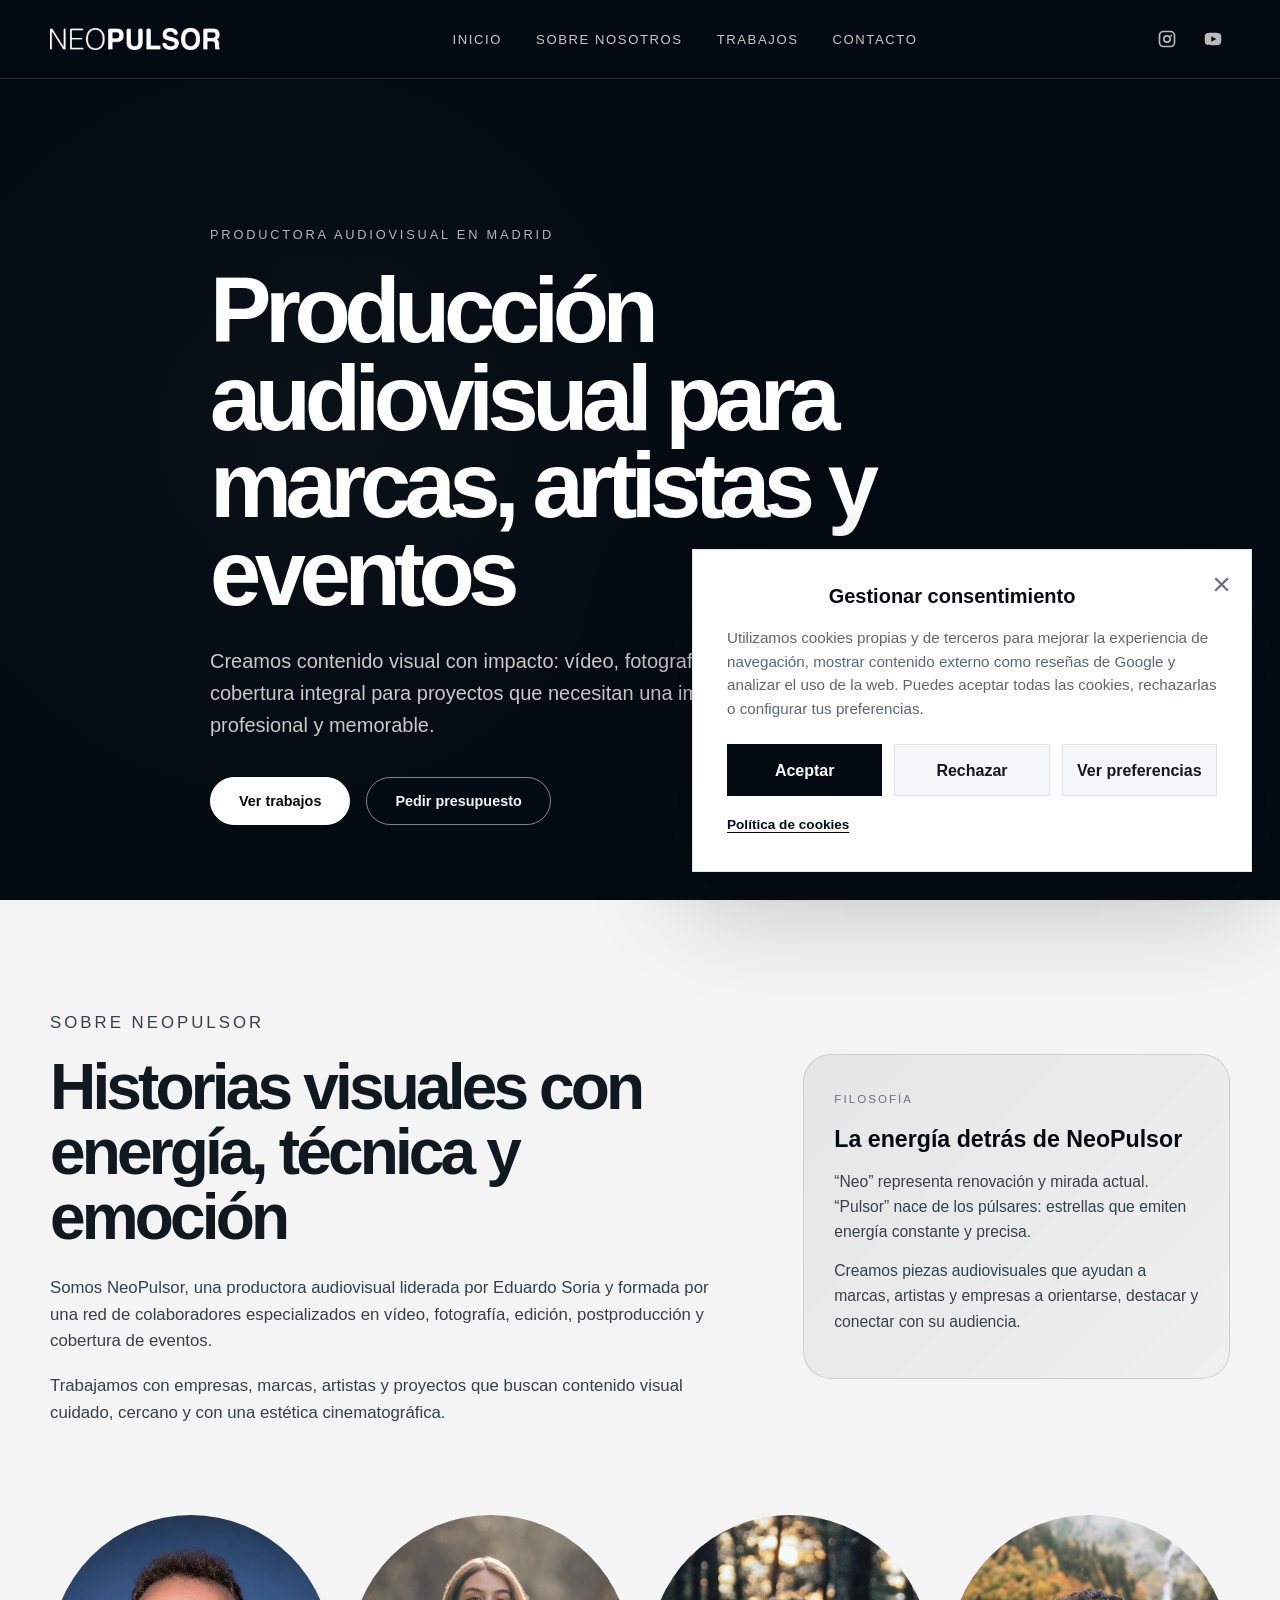
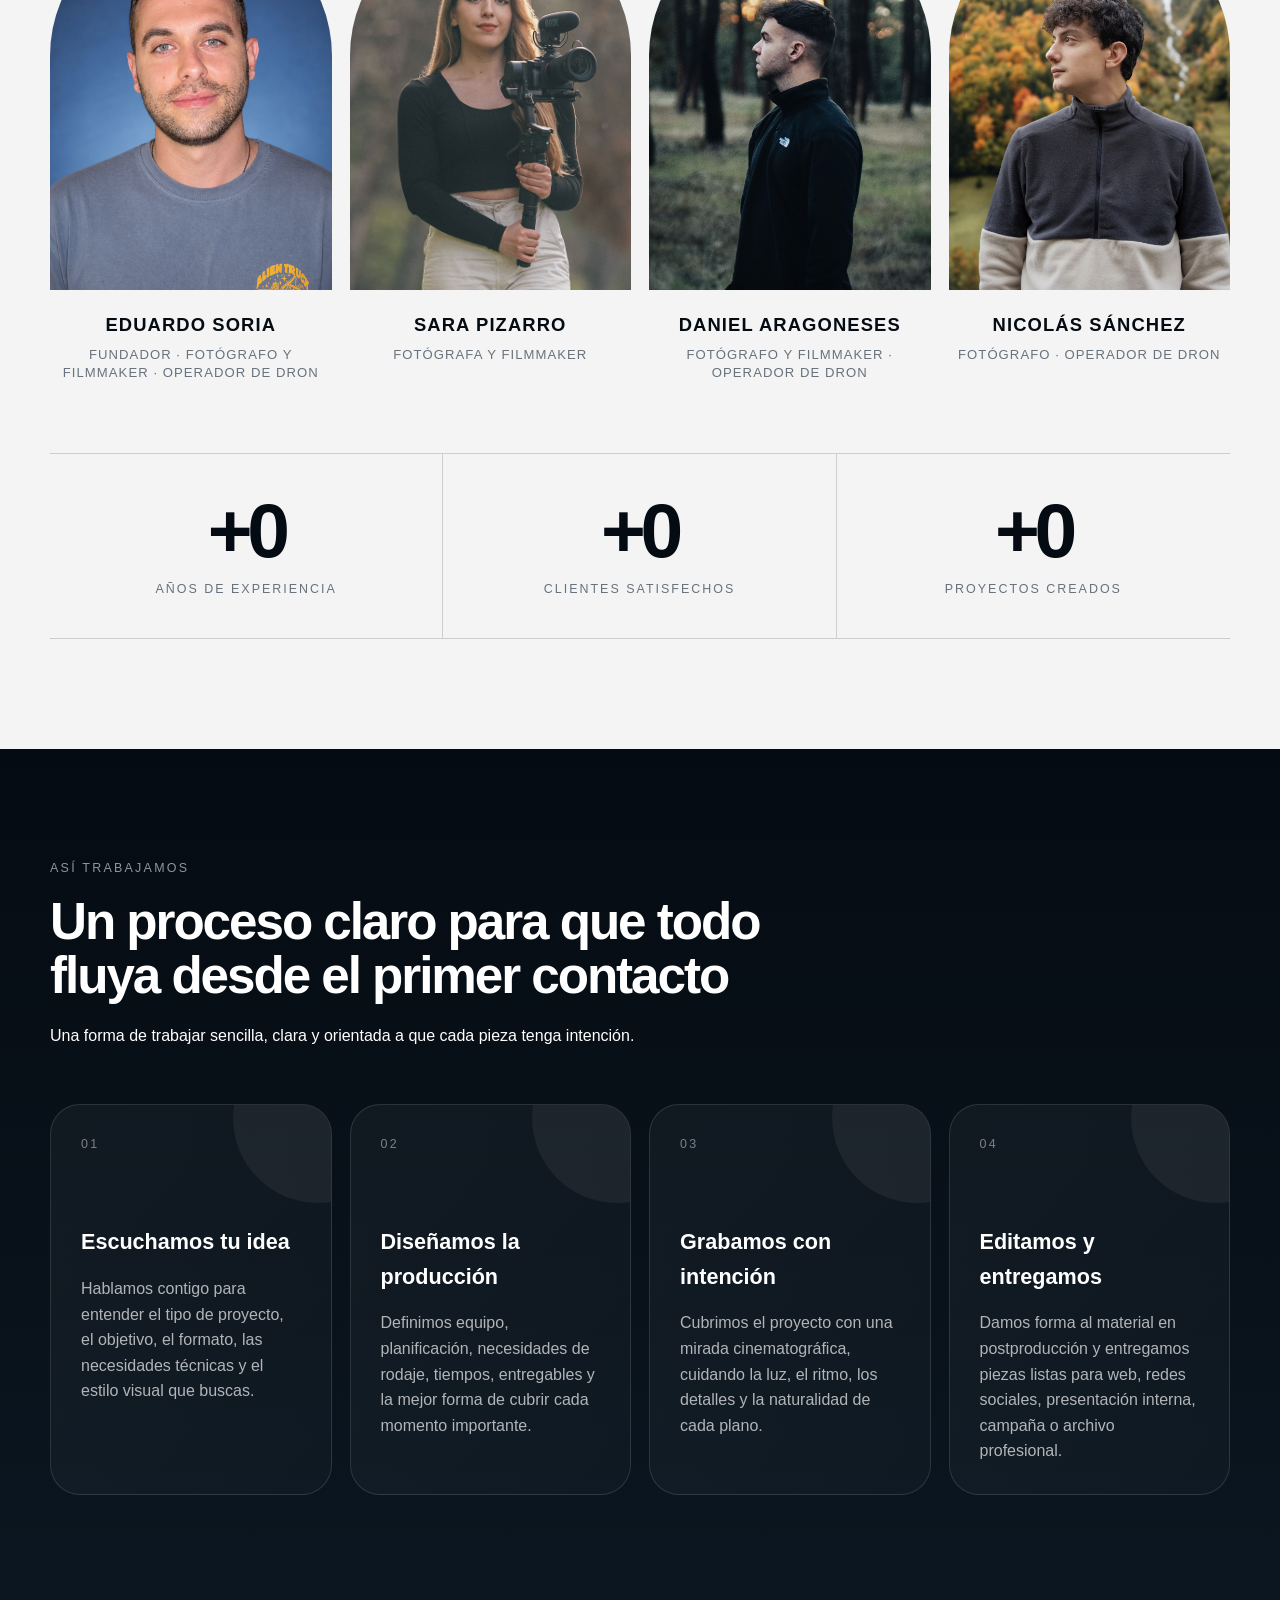
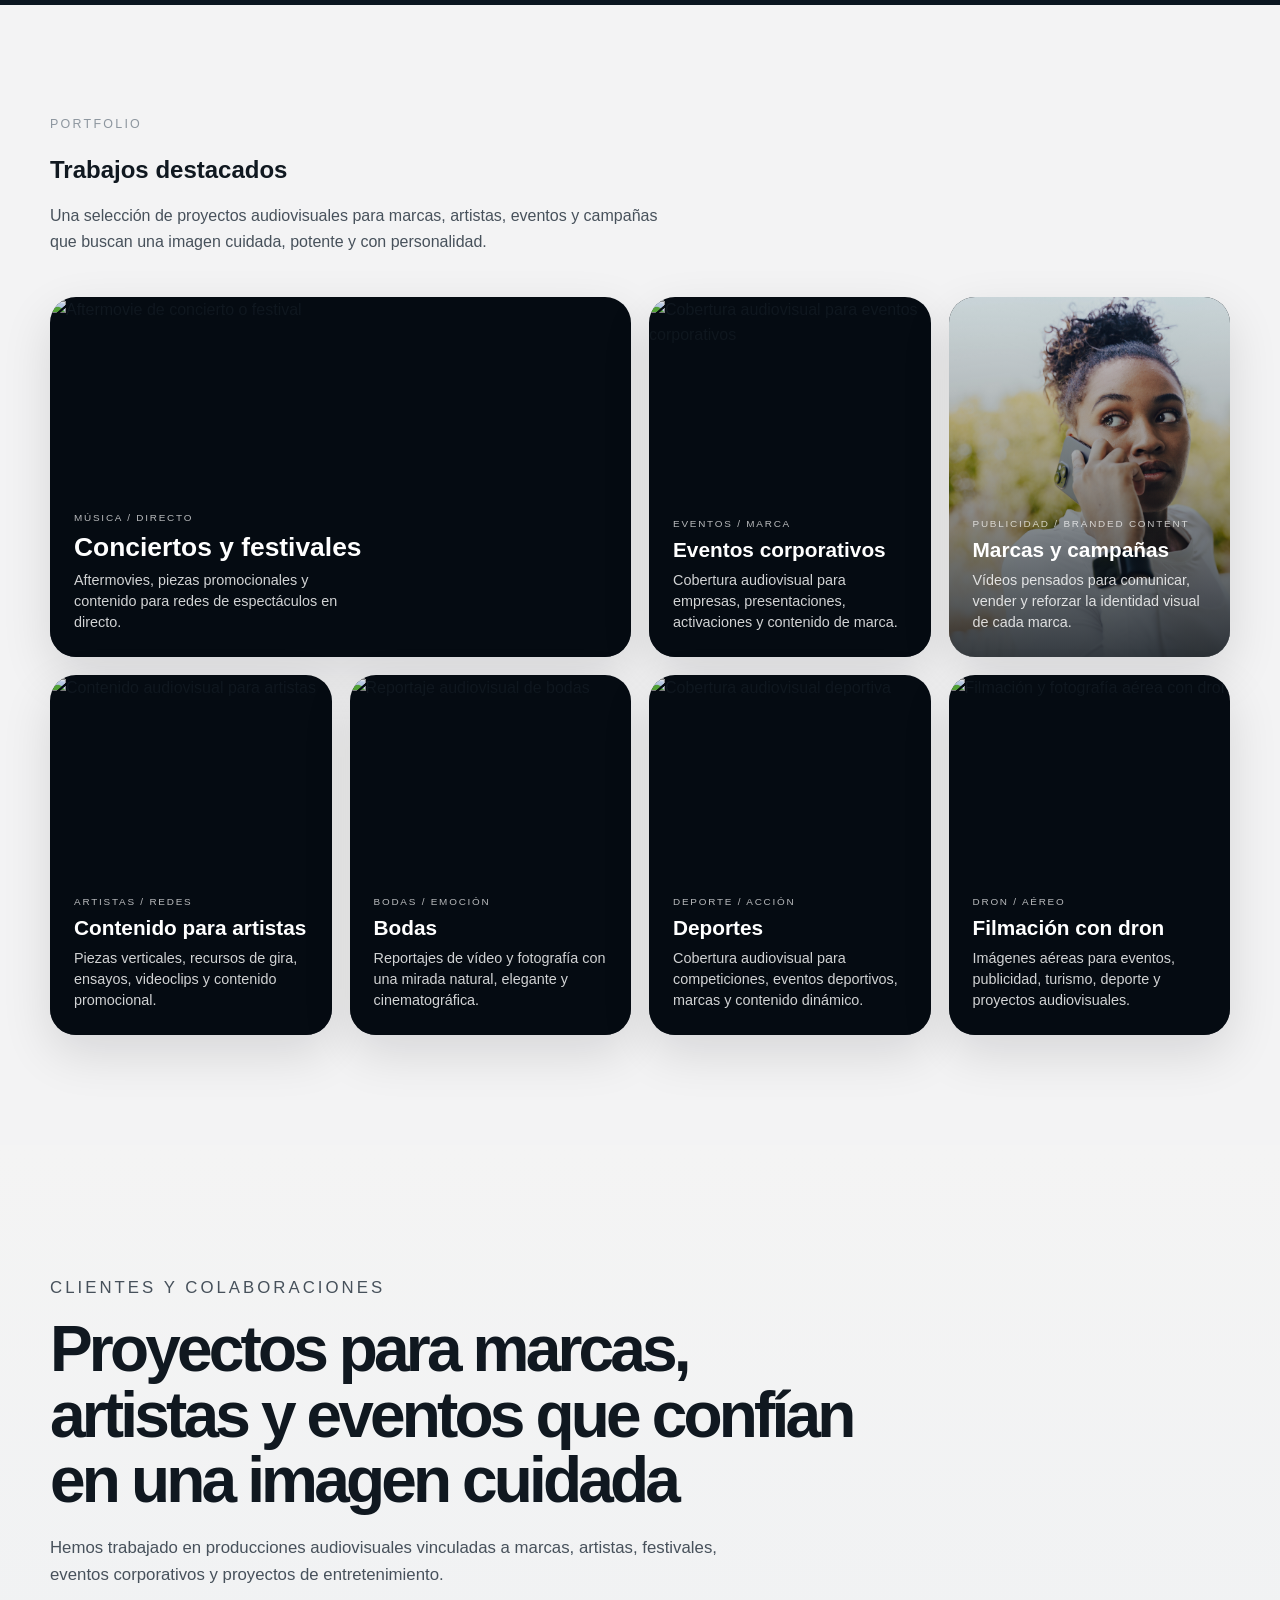
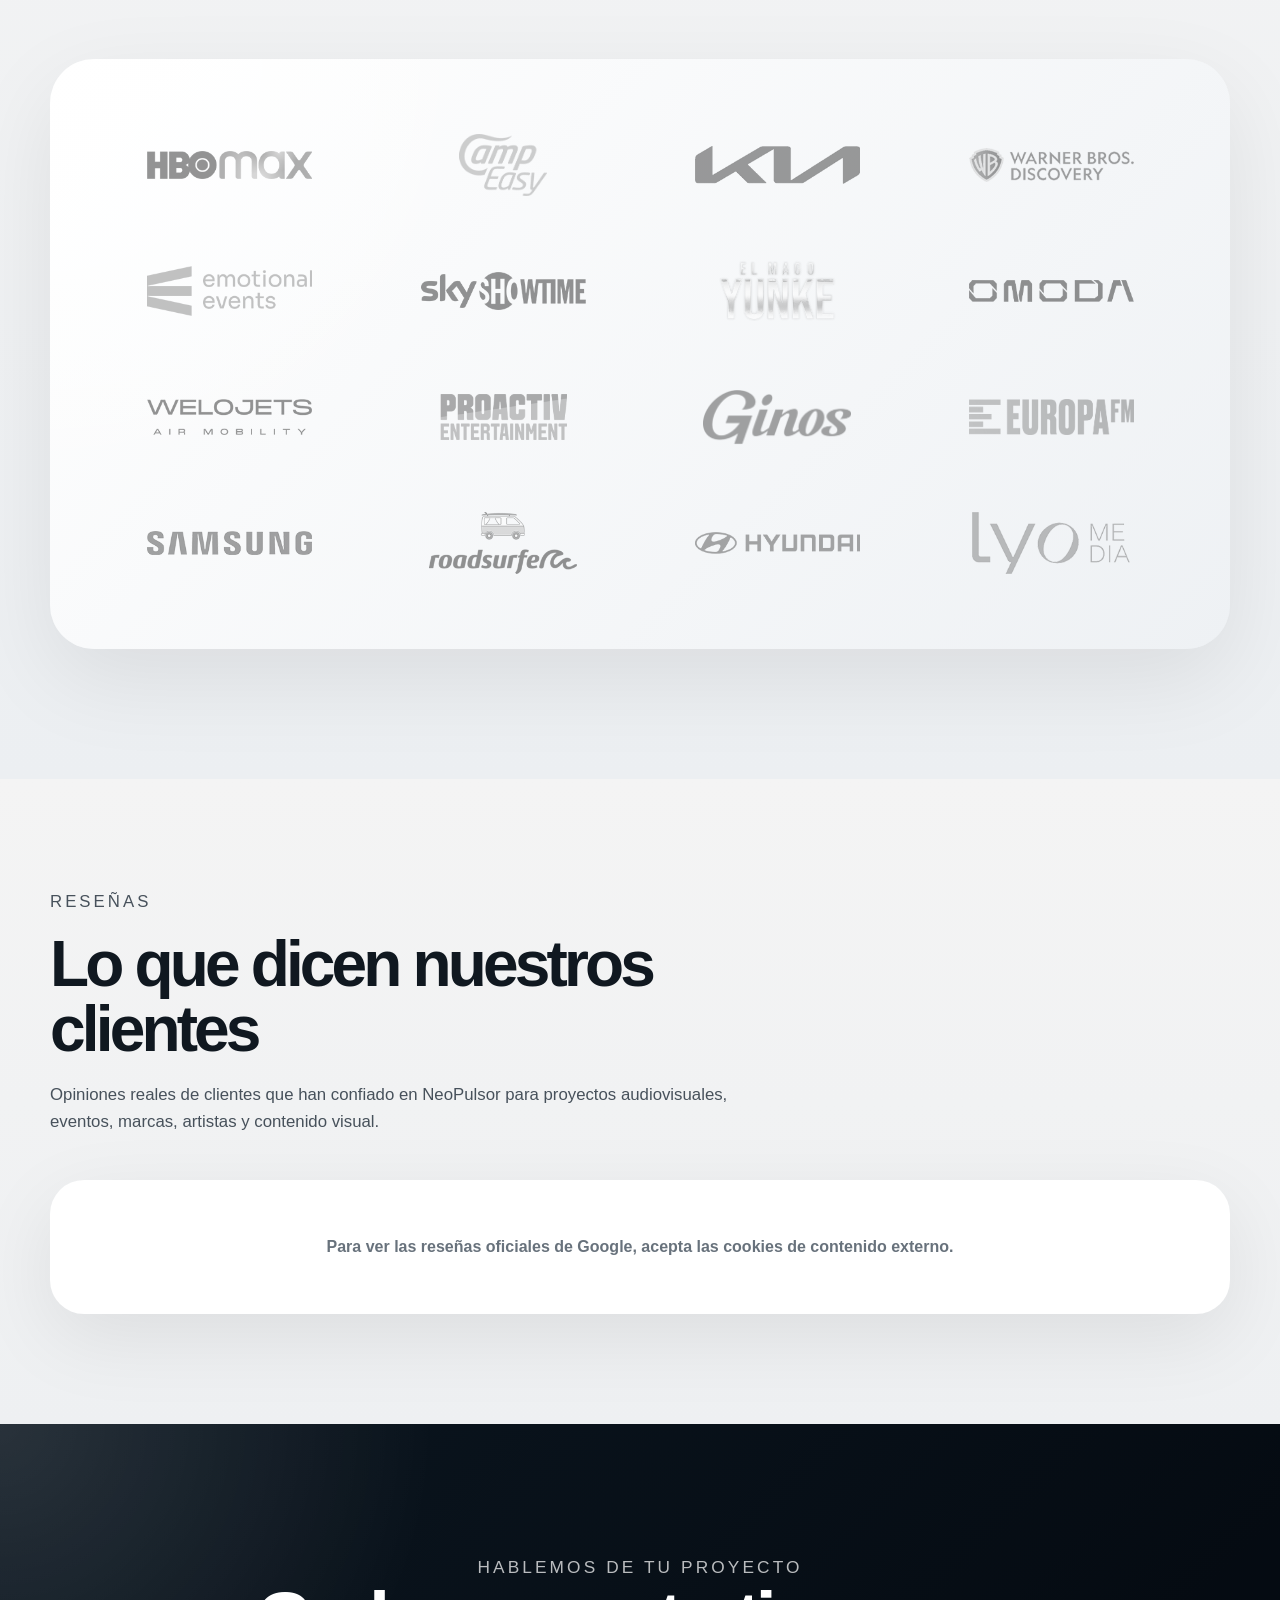
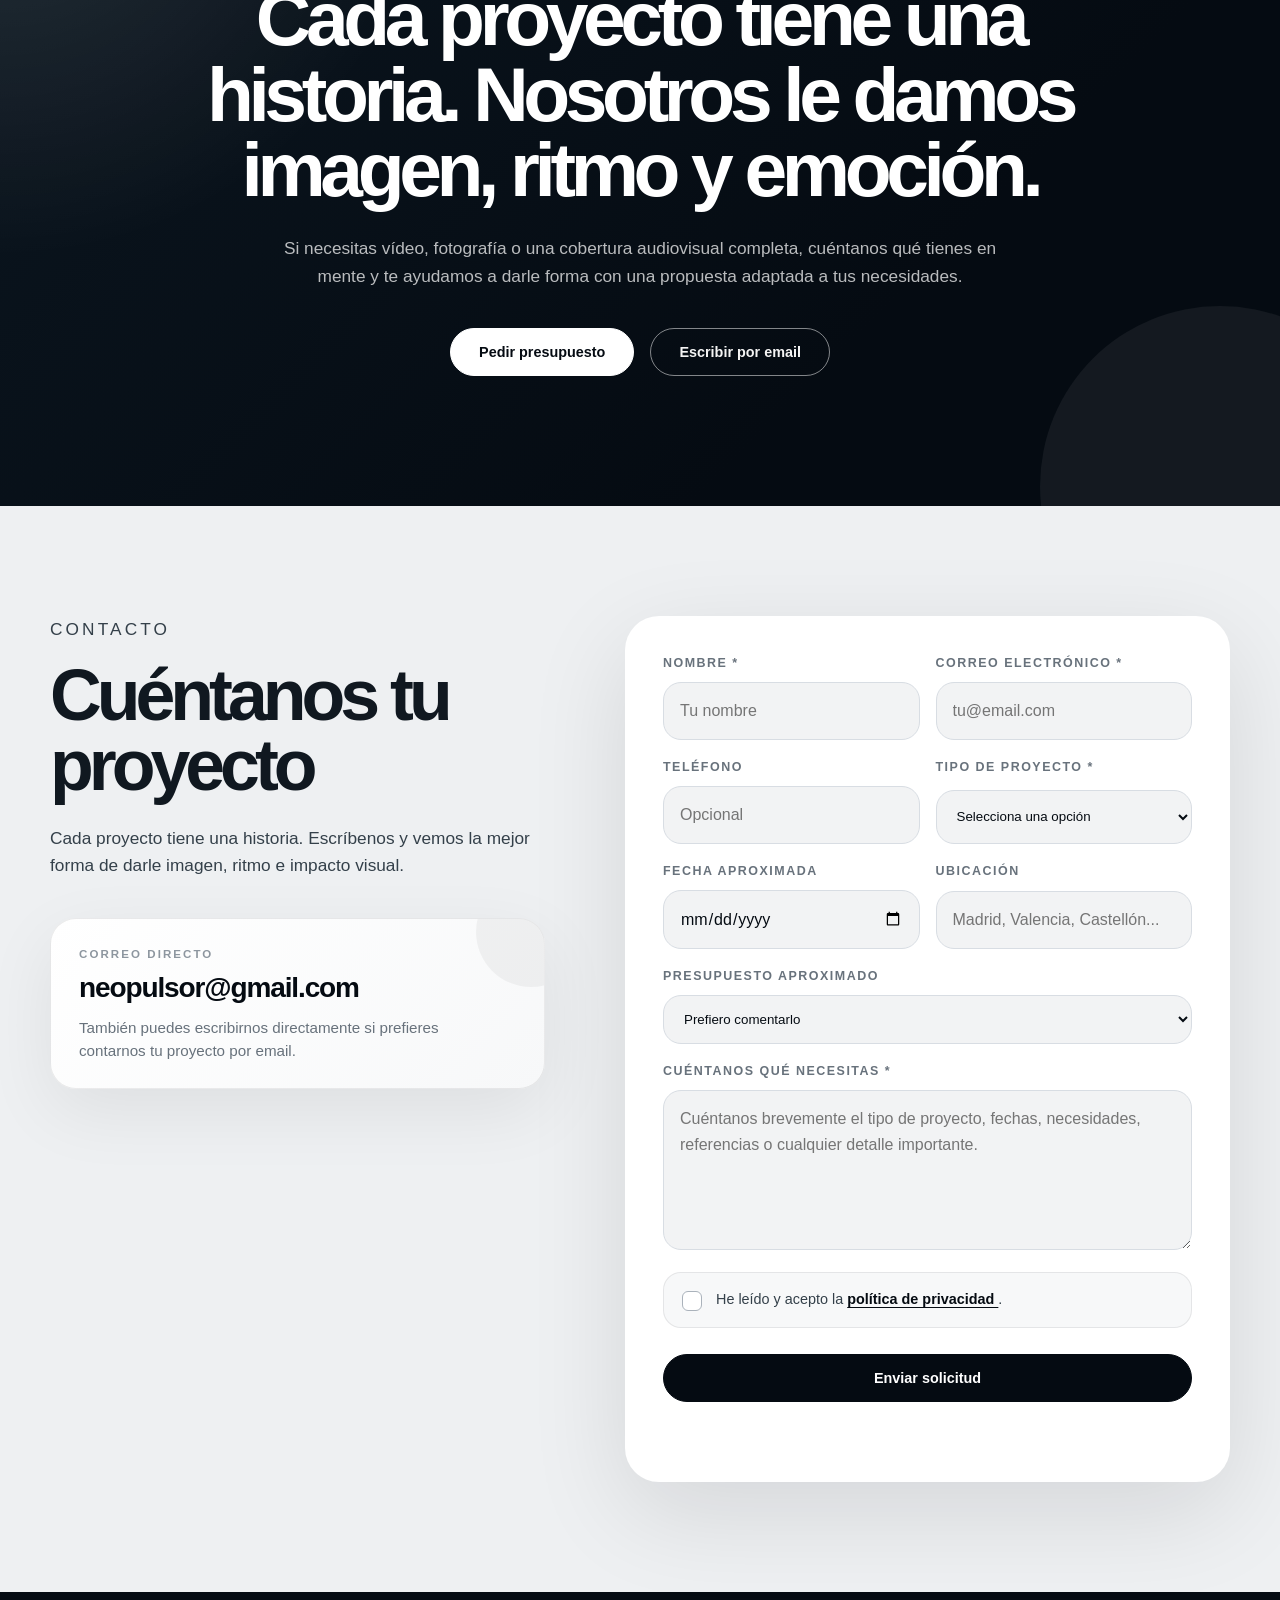
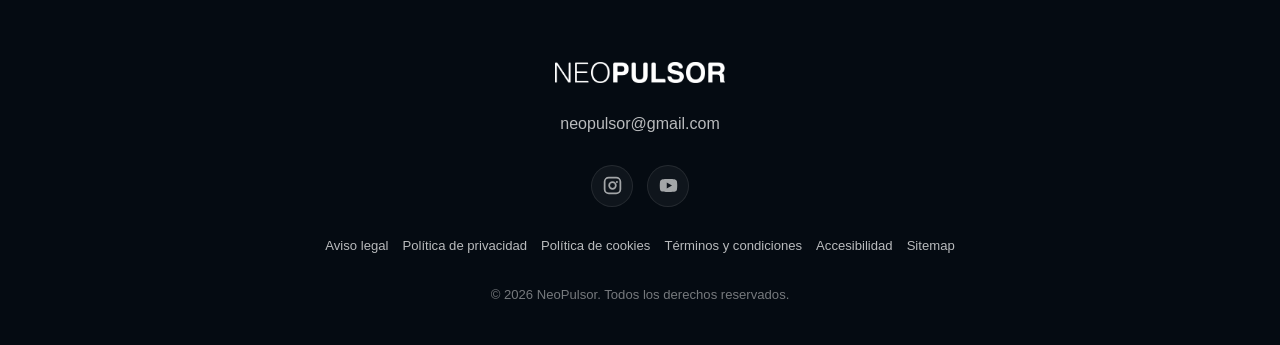
==== index.html @ 29589a28 "Primera version web NeoPulsor" ====
<!doctype html>
<html lang="es">
  <head>
    <meta charset="UTF-8" />
    <meta name="viewport" content="width=device-width, initial-scale=1.0" />

    <title>
      NeoPulsor | Producción audiovisual para marcas, artistas y eventos
    </title>

    <meta
      name="description"
      content="NeoPulsor es una productora audiovisual especializada en vídeo, fotografía, eventos corporativos, conciertos, festivales, artistas, bodas, publicidad, deportes y dron."
    />

    <link rel="stylesheet" href="css/estilos.css" />
    <link
      rel="icon"
      type="image/png"
      href="recursos/logo/favicon_neopulsor.png"
    />
  </head>

  <body>
    <!-- CABECERA -->
    <header class="cabecera">
      <div class="contenedor cabecera__contenido">
        <a href="#inicio" class="cabecera__logo" aria-label="Ir al inicio">
          <img src="recursos/logo/logo_neopulsor_blanco.png" alt="NeoPulsor" />
        </a>

        <nav class="cabecera__nav" aria-label="Navegación principal">
          <a href="#inicio">Inicio</a>
          <a href="#sobre_nosotros">Sobre nosotros</a>
          <a href="#portfolio">Trabajos</a>
          <a href="#contacto">Contacto</a>
        </nav>

        <div class="cabecera__redes" aria-label="Redes sociales">
          <a
            href="https://www.instagram.com/neopulsor"
            target="_blank"
            rel="noopener noreferrer"
            aria-label="Instagram de NeoPulsor"
          >
            <svg viewBox="0 0 24 24" aria-hidden="true">
              <path
                d="M7.8 2h8.4A5.8 5.8 0 0 1 22 7.8v8.4A5.8 5.8 0 0 1 16.2 22H7.8A5.8 5.8 0 0 1 2 16.2V7.8A5.8 5.8 0 0 1 7.8 2Zm0 2A3.8 3.8 0 0 0 4 7.8v8.4A3.8 3.8 0 0 0 7.8 20h8.4a3.8 3.8 0 0 0 3.8-3.8V7.8A3.8 3.8 0 0 0 16.2 4H7.8Zm4.2 3.2A4.8 4.8 0 1 1 7.2 12 4.8 4.8 0 0 1 12 7.2Zm0 2A2.8 2.8 0 1 0 14.8 12 2.8 2.8 0 0 0 12 9.2Zm5.05-2.35a1.15 1.15 0 1 1-1.15 1.15 1.15 1.15 0 0 1 1.15-1.15Z"
              />
            </svg>
          </a>

          <a
            href="https://www.youtube.com/@NeoPulsor"
            target="_blank"
            rel="noopener noreferrer"
            aria-label="YouTube de NeoPulsor"
          >
            <svg viewBox="0 0 24 24" aria-hidden="true">
              <path
                d="M21.6 7.2a3 3 0 0 0-2.1-2.1C17.6 4.6 12 4.6 12 4.6s-5.6 0-7.5.5a3 3 0 0 0-2.1 2.1A31.2 31.2 0 0 0 2 12a31.2 31.2 0 0 0 .4 4.8 3 3 0 0 0 2.1 2.1c1.9.5 7.5.5 7.5.5s5.6 0 7.5-.5a3 3 0 0 0 2.1-2.1A31.2 31.2 0 0 0 22 12a31.2 31.2 0 0 0-.4-4.8ZM10 15.4V8.6l6 3.4-6 3.4Z"
              />
            </svg>
          </a>
        </div>

        <button
          class="cabecera__boton_menu"
          aria-label="Abrir menú"
          aria-expanded="false"
        >
          <span></span>
          <span></span>
          <span></span>
        </button>
      </div>
    </header>

    <!-- HERO PRINCIPAL -->
    <main>
      <section id="inicio" class="hero">
        <video class="hero__video" autoplay muted loop playsinline>
          <source src="recursos/video/hero_neopulsor.mp4" type="video/mp4" />
          Tu navegador no soporta vídeo HTML5.
        </video>

        <div class="hero__capa"></div>

        <div class="contenedor hero__contenido">
          <p class="hero__etiqueta">Productora audiovisual en Madrid</p>

          <h1>Producción audiovisual para marcas, artistas y eventos</h1>

          <p class="hero__texto">
            Creamos contenido visual con impacto: vídeo, fotografía, edición y
            cobertura integral para proyectos que necesitan una imagen potente,
            profesional y memorable.
          </p>

          <div class="hero__acciones">
            <a href="#portfolio" class="boton boton--principal">Ver trabajos</a>
            <a href="#contacto" class="boton boton--secundario"
              >Pedir presupuesto</a
            >
          </div>
        </div>
      </section>

      <!-- SOBRE NOSOTROS -->
      <section
        id="sobre_nosotros"
        class="seccion seccion--clara seccion--sobre"
      >
        <div class="contenedor sobre">
          <div class="sobre__intro">
            <div class="sobre__cabecera">
              <p class="seccion__etiqueta">Sobre NeoPulsor</p>

              <h2>Historias visuales con energía, técnica y emoción</h2>

              <p>
                Somos NeoPulsor, una productora audiovisual liderada por Eduardo
                Soria y formada por una red de colaboradores especializados en
                vídeo, fotografía, edición, postproducción y cobertura de
                eventos.
              </p>

              <p>
                Trabajamos con empresas, marcas, artistas y proyectos que buscan
                contenido visual cuidado, cercano y con una estética
                cinematográfica.
              </p>
            </div>

            <aside class="sobre__filosofia">
              <span>Filosofía</span>

              <h3>La energía detrás de NeoPulsor</h3>

              <p>
                “Neo” representa renovación y mirada actual. “Pulsor” nace de
                los púlsares: estrellas que emiten energía constante y precisa.
              </p>

              <p>
                Creamos piezas audiovisuales que ayudan a marcas, artistas y
                empresas a orientarse, destacar y conectar con su audiencia.
              </p>
            </aside>
          </div>

          <div class="equipo__grid">
            <article class="equipo__persona">
              <img
                src="recursos/img/equipo_eduardo_soria.jpg"
                alt="Eduardo Soria"
              />
              <div>
                <h3>Eduardo Soria</h3>
                <p>Fundador · Fotógrafo y filmmaker · Operador de dron</p>
              </div>
            </article>

            <article class="equipo__persona">
              <img
                src="recursos/img/equipo_sara_pizarro.jpg"
                alt="Sara Pizarro"
              />
              <div>
                <h3>Sara Pizarro</h3>
                <p>Fotógrafa y filmmaker</p>
              </div>
            </article>

            <article class="equipo__persona">
              <img
                src="recursos/img/equipo_daniel_aragoneses.jpg"
                alt="Daniel Aragoneses"
              />
              <div>
                <h3>Daniel Aragoneses</h3>
                <p>Fotógrafo y filmmaker · Operador de dron</p>
              </div>
            </article>

            <article class="equipo__persona">
              <img
                src="recursos/img/equipo_nicolas_sanchez.jpg"
                alt="Nicolás Sánchez"
              />
              <div>
                <h3>Nicolás Sánchez</h3>
                <p>Fotógrafo · Operador de dron</p>
              </div>
            </article>
          </div>

          <div class="sobre__datos" id="contador_datos">
            <article>
              <strong>
                +<span class="contador" data-numero="6">0</span>
              </strong>
              <p>Años de experiencia</p>
            </article>

            <article>
              <strong>
                +<span class="contador" data-numero="145">0</span>
              </strong>
              <p>Clientes satisfechos</p>
            </article>

            <article>
              <strong>
                +<span class="contador" data-numero="425">0</span>
              </strong>
              <p>Proyectos creados</p>
            </article>
          </div>
        </div>
      </section>

      <!-- PROCESO DE TRABAJO -->
      <section class="seccion seccion--proceso">
        <div class="contenedor">
          <div class="seccion__cabecera">
            <p class="seccion__etiqueta">Así trabajamos</p>
            <h2>
              Un proceso claro para que todo fluya desde el primer contacto
            </h2>
            <p>
              Una forma de trabajar sencilla, clara y orientada a que cada pieza
              tenga intención.
            </p>
          </div>

          <div class="proceso__grid">
            <article class="proceso__paso">
              <span>01</span>
              <h3>Escuchamos tu idea</h3>
              <p>
                Hablamos contigo para entender el tipo de proyecto, el objetivo,
                el formato, las necesidades técnicas y el estilo visual que
                buscas.
              </p>
            </article>

            <article class="proceso__paso">
              <span>02</span>
              <h3>Diseñamos la producción</h3>
              <p>
                Definimos equipo, planificación, necesidades de rodaje, tiempos,
                entregables y la mejor forma de cubrir cada momento importante.
              </p>
            </article>

            <article class="proceso__paso">
              <span>03</span>
              <h3>Grabamos con intención</h3>
              <p>
                Cubrimos el proyecto con una mirada cinematográfica, cuidando la
                luz, el ritmo, los detalles y la naturalidad de cada plano.
              </p>
            </article>

            <article class="proceso__paso">
              <span>04</span>
              <h3>Editamos y entregamos</h3>
              <p>
                Damos forma al material en postproducción y entregamos piezas
                listas para web, redes sociales, presentación interna, campaña o
                archivo profesional.
              </p>
            </article>
          </div>
        </div>
      </section>

      <!-- PORTFOLIO -->
      <section id="portfolio" class="seccion seccion--clara seccion--portfolio">
        <div class="contenedor portfolio">
          <div class="portfolio__cabecera">
            <p class="seccion__etiqueta">Portfolio</p>
            <h2>Trabajos destacados</h2>
            <p>
              Una selección de proyectos audiovisuales para marcas, artistas,
              eventos y campañas que buscan una imagen cuidada, potente y con
              personalidad.
            </p>
          </div>

          <div class="portfolio__grid">
            <a
              href="trabajo.html?categoria=conciertos"
              class="portfolio__card portfolio__card--grande"
            >
              <img
                src="recursos/img/proyecto_01.jpg"
                alt="Aftermovie de concierto o festival"
              />
              <div class="portfolio__overlay"></div>
              <div class="portfolio__contenido">
                <span class="portfolio__categoria">Música / Directo</span>
                <h3>Conciertos y festivales</h3>
                <p>
                  Aftermovies, piezas promocionales y contenido para redes de
                  espectáculos en directo.
                </p>
              </div>
            </a>

            <a href="trabajo.html?categoria=eventos" class="portfolio__card">
              <img
                src="recursos/img/proyecto_02.jpg"
                alt="Cobertura audiovisual para eventos corporativos"
              />
              <div class="portfolio__overlay"></div>
              <div class="portfolio__contenido">
                <span class="portfolio__categoria">Eventos / Marca</span>
                <h3>Eventos corporativos</h3>
                <p>
                  Cobertura audiovisual para empresas, presentaciones,
                  activaciones y contenido de marca.
                </p>
              </div>
            </a>

            <a href="trabajo.html?categoria=marcas" class="portfolio__card">
              <img
                src="recursos/img/proyecto_03.jpg"
                alt="Producción audiovisual para marcas y campañas"
              />
              <div class="portfolio__overlay"></div>
              <div class="portfolio__contenido">
                <span class="portfolio__categoria"
                  >Publicidad / Branded content</span
                >
                <h3>Marcas y campañas</h3>
                <p>
                  Vídeos pensados para comunicar, vender y reforzar la identidad
                  visual de cada marca.
                </p>
              </div>
            </a>

            <a href="trabajo.html?categoria=artistas" class="portfolio__card">
              <img
                src="recursos/img/proyecto_04.jpg"
                alt="Contenido audiovisual para artistas"
              />
              <div class="portfolio__overlay"></div>
              <div class="portfolio__contenido">
                <span class="portfolio__categoria">Artistas / Redes</span>
                <h3>Contenido para artistas</h3>
                <p>
                  Piezas verticales, recursos de gira, ensayos, videoclips y
                  contenido promocional.
                </p>
              </div>
            </a>

            <a href="trabajo.html?categoria=bodas" class="portfolio__card">
              <img
                src="recursos/img/proyecto_05.jpg"
                alt="Reportaje audiovisual de bodas"
              />
              <div class="portfolio__overlay"></div>
              <div class="portfolio__contenido">
                <span class="portfolio__categoria">Bodas / Emoción</span>
                <h3>Bodas</h3>
                <p>
                  Reportajes de vídeo y fotografía con una mirada natural,
                  elegante y cinematográfica.
                </p>
              </div>
            </a>

            <a href="trabajo.html?categoria=deportes" class="portfolio__card">
              <img
                src="recursos/img/proyecto_06.jpg"
                alt="Cobertura audiovisual deportiva"
              />
              <div class="portfolio__overlay"></div>
              <div class="portfolio__contenido">
                <span class="portfolio__categoria">Deporte / Acción</span>
                <h3>Deportes</h3>
                <p>
                  Cobertura audiovisual para competiciones, eventos deportivos,
                  marcas y contenido dinámico.
                </p>
              </div>
            </a>

            <a href="trabajo.html?categoria=dron" class="portfolio__card">
              <img
                src="recursos/img/proyecto_07.jpg"
                alt="Filmación y fotografía aérea con dron"
              />
              <div class="portfolio__overlay"></div>
              <div class="portfolio__contenido">
                <span class="portfolio__categoria">Dron / Aéreo</span>
                <h3>Filmación con dron</h3>
                <p>
                  Imágenes aéreas para eventos, publicidad, turismo, deporte y
                  proyectos audiovisuales.
                </p>
              </div>
            </a>
          </div>
        </div>
      </section>

      <!-- CLIENTES Y MARCAS -->
      <section class="seccion seccion--clientes">
        <div class="contenedor clientes">
          <div class="clientes__cabecera">
            <p class="seccion__etiqueta">Clientes y colaboraciones</p>

            <h2>
              Proyectos para marcas, artistas y eventos que confían en una
              imagen cuidada
            </h2>

            <p>
              Hemos trabajado en producciones audiovisuales vinculadas a marcas,
              artistas, festivales, eventos corporativos y proyectos de
              entretenimiento.
            </p>
          </div>

          <div class="clientes__logos">
            <a
              href="https://www.hbomax.com/"
              target="_blank"
              rel="noopener noreferrer"
              aria-label="HBO Max"
            >
              <img src="recursos/clientes/hbo_max.png" alt="HBO Max" />
            </a>

            <a
              href="https://campeasy.com/"
              target="_blank"
              rel="noopener noreferrer"
              aria-label="Camp Easy"
            >
              <img src="recursos/clientes/camp_easy.png" alt="Camp Easy" />
            </a>

            <a
              href="https://www.kia.com/es/"
              target="_blank"
              rel="noopener noreferrer"
              aria-label="KIA"
            >
              <img src="recursos/clientes/kia.png" alt="KIA" />
            </a>

            <a
              href="https://www.warnerbrosdiscovery.com/"
              target="_blank"
              rel="noopener noreferrer"
              aria-label="Warner Bros Discovery"
            >
              <img
                src="recursos/clientes/warner_bros_discovery.png"
                alt="Warner Bros Discovery"
              />
            </a>

            <a
              href="https://www.emotionalevents.es/"
              target="_blank"
              rel="noopener noreferrer"
              aria-label="Emotional Events"
            >
              <img
                src="recursos/clientes/emotional_events.png"
                alt="Emotional Events"
              />
            </a>

            <a
              href="https://www.skyshowtime.com/"
              target="_blank"
              rel="noopener noreferrer"
              aria-label="SkyShowtime"
            >
              <img src="recursos/clientes/skyshowtime.png" alt="SkyShowtime" />
            </a>

            <a
              href="https://www.yunke.es/"
              target="_blank"
              rel="noopener noreferrer"
              aria-label="El Mago Yunke"
            >
              <img
                src="recursos/clientes/el_mago_yunke.png"
                alt="El Mago Yunke"
              />
            </a>

            <a
              href="https://omodajaecoo.es/"
              target="_blank"
              rel="noopener noreferrer"
              aria-label="Omoda"
            >
              <img src="recursos/clientes/omoda.png" alt="Omoda" />
            </a>

            <a
              href="https://www.welojets.com/"
              target="_blank"
              rel="noopener noreferrer"
              aria-label="Welojets"
            >
              <img src="recursos/clientes/welojets.png" alt="Welojets" />
            </a>

            <a
              href="https://proactiv.es/"
              target="_blank"
              rel="noopener noreferrer"
              aria-label="Proactiv"
            >
              <img src="recursos/clientes/proactiv.png" alt="Proactiv" />
            </a>

            <a
              href="https://www.ginos.es/"
              target="_blank"
              rel="noopener noreferrer"
              aria-label="Ginos"
            >
              <img src="recursos/clientes/ginos.png" alt="Ginos" />
            </a>

            <a
              href="https://www.europafm.com/"
              target="_blank"
              rel="noopener noreferrer"
              aria-label="Europa FM"
            >
              <img src="recursos/clientes/europa_fm.png" alt="Europa FM" />
            </a>

            <a
              href="https://www.samsung.com/es/"
              target="_blank"
              rel="noopener noreferrer"
              aria-label="Samsung"
            >
              <img src="recursos/clientes/samsung.png" alt="Samsung" />
            </a>

            <a
              href="https://roadsurfer.com/es/"
              target="_blank"
              rel="noopener noreferrer"
              aria-label="Roadsurfer"
            >
              <img src="recursos/clientes/roadsurfer.png" alt="Roadsurfer" />
            </a>

            <a
              href="https://www.hyundai.com/es/es.html"
              target="_blank"
              rel="noopener noreferrer"
              aria-label="Hyundai"
            >
              <img src="recursos/clientes/hyundai.png" alt="Hyundai" />
            </a>

            <a
              href="https://lyomedia.com/"
              target="_blank"
              rel="noopener noreferrer"
              aria-label="Lyo Media"
            >
              <img src="recursos/clientes/lyo_media.png" alt="Lyo Media" />
            </a>
          </div>
        </div>
      </section>

      <!-- RESEÑAS -->
      <!-- <section class="seccion seccion--resenas">
        <div class="contenedor">
          <div class="seccion__cabecera">
            <p class="seccion__etiqueta">Reseñas</p>
            <h2>Clientes que han confiado en nuestro trabajo</h2>
            <p>
              La confianza se construye proyecto a proyecto, cuidando tanto el
              resultado final como la experiencia durante todo el proceso.
            </p>
          </div>

          <div class="resenas__grid">
            <article class="resena">
              <div class="resena__estrellas">★★★★★</div>
              <p>
                “Trabajo profesional, cercano y con una calidad audiovisual
                excelente. Supieron captar la esencia del evento y entregar una
                pieza muy cuidada.”
              </p>
              <footer>
                <strong>Cliente corporativo</strong>
                <span>Evento de marca</span>
              </footer>
            </article>

            <article class="resena">
              <div class="resena__estrellas">★★★★★</div>
              <p>
                “Muy buen trato, rapidez y criterio visual. El resultado final
                superó lo que esperábamos y funcionó muy bien para redes.”
              </p>
              <footer>
                <strong>Producción musical</strong>
                <span>Concierto / contenido social</span>
              </footer>
            </article>

            <article class="resena">
              <div class="resena__estrellas">★★★★★</div>
              <p>
                “Se nota la experiencia en rodaje y edición. Todo el proceso fue
                fácil, claro y con mucha atención al detalle.”
              </p>
              <footer>
                <strong>Cliente privado</strong>
                <span>Proyecto audiovisual</span>
              </footer>
            </article>
          </div>
        </div>
      </section> -->

      <!-- RESEÑAS GOOGLE -->
      <section class="seccion seccion--resenas_google" id="resenas">
        <div class="contenedor resenas_google">
          <div class="resenas_google__cabecera">
            <p class="seccion__etiqueta">Reseñas</p>

            <h2>Lo que dicen nuestros clientes</h2>

            <p>
              Opiniones reales de clientes que han confiado en NeoPulsor para
              proyectos audiovisuales, eventos, marcas, artistas y contenido
              visual.
            </p>
          </div>

          <div class="resenas_google__widget">
            <p class="resenas_google__aviso" id="aviso_resenas_google">
              Para ver las reseñas oficiales de Google, acepta las cookies de
              contenido externo.
            </p>

            <div
              class="elfsight-app-7bc0a67e-ac41-490b-8e70-f62f87beb8c0"
              data-elfsight-app-lazy
            ></div>
          </div>
        </div>
      </section>

      <!-- LLAMADA FINAL -->
      <section class="cta_final">
        <div class="contenedor cta_final__contenido">
          <p class="seccion__etiqueta">Hablemos de tu proyecto</p>

          <h2>
            Cada proyecto tiene una historia. Nosotros le damos imagen, ritmo y
            emoción.
          </h2>

          <p>
            Si necesitas vídeo, fotografía o una cobertura audiovisual completa,
            cuéntanos qué tienes en mente y te ayudamos a darle forma con una
            propuesta adaptada a tus necesidades.
          </p>

          <div class="cta_final__acciones">
            <a href="#contacto" class="boton boton--principal"
              >Pedir presupuesto</a
            >
            <a href="mailto:neopulsor@gmail.com" class="boton boton--secundario"
              >Escribir por email</a
            >
          </div>
        </div>
      </section>

      <!-- CONTACTO -->
      <section id="contacto" class="seccion seccion--contacto">
        <div class="contenedor contacto contacto--nuevo">
          <div class="contacto__info">
            <p class="seccion__etiqueta">Contacto</p>

            <h2>Cuéntanos tu proyecto</h2>

            <p>
              Cada proyecto tiene una historia. Escríbenos y vemos la mejor
              forma de darle imagen, ritmo e impacto visual.
            </p>

            <div class="contacto__correo_destacado">
              <span>Correo directo</span>

              <a href="mailto:neopulsor@gmail.com"> neopulsor@gmail.com </a>

              <p>
                También puedes escribirnos directamente si prefieres contarnos
                tu proyecto por email.
              </p>
            </div>
          </div>

          <form
            class="formulario formulario--nuevo"
            id="formulario_contacto"
            action="enviar.php"
            method="POST"
          >
            <div class="formulario__fila">
              <div class="formulario__campo">
                <label for="nombre">Nombre *</label>
                <input
                  type="text"
                  name="nombre"
                  id="nombre"
                  placeholder="Tu nombre"
                  required
                />
              </div>

              <div class="formulario__campo">
                <label for="email">Correo electrónico *</label>
                <input
                  type="email"
                  name="email"
                  id="email"
                  placeholder="tu@email.com"
                  required
                />
              </div>
            </div>

            <div class="formulario__fila">
              <div class="formulario__campo">
                <label for="telefono">Teléfono</label>
                <input
                  type="tel"
                  name="telefono"
                  id="telefono"
                  placeholder="Opcional"
                />
              </div>

              <div class="formulario__campo">
                <label for="tipo_proyecto">Tipo de proyecto *</label>
                <select name="tipo_proyecto" id="tipo_proyecto" required>
                  <option value="">Selecciona una opción</option>
                  <option value="Evento corporativo">Evento corporativo</option>
                  <option value="Concierto / festival">
                    Concierto / festival
                  </option>
                  <option value="Marca / campaña">Marca / campaña</option>
                  <option value="Contenido para artista">
                    Contenido para artista
                  </option>
                  <option value="Boda">Boda</option>
                  <option value="Deporte">Deporte</option>
                  <option value="Dron">Dron</option>
                  <option value="Otro">Otro</option>
                </select>
              </div>
            </div>

            <div class="formulario__fila">
              <div class="formulario__campo">
                <label for="fecha">Fecha aproximada</label>
                <input type="date" name="fecha" id="fecha" />
              </div>

              <div class="formulario__campo">
                <label for="ubicacion">Ubicación</label>
                <input
                  type="text"
                  name="ubicacion"
                  id="ubicacion"
                  placeholder="Madrid, Valencia, Castellón..."
                />
              </div>
            </div>

            <div class="formulario__campo">
              <label for="presupuesto">Presupuesto aproximado</label>
              <select name="presupuesto" id="presupuesto">
                <option value="Prefiero comentarlo">Prefiero comentarlo</option>
                <option value="Menos de 500 €">Menos de 500 €</option>
                <option value="500 € - 1.000 €">500 € - 1.000 €</option>
                <option value="1.000 € - 2.500 €">1.000 € - 2.500 €</option>
                <option value="Más de 2.500 €">Más de 2.500 €</option>
              </select>
            </div>

            <div class="formulario__campo">
              <label for="mensaje">Cuéntanos qué necesitas *</label>
              <textarea
                name="mensaje"
                id="mensaje"
                placeholder="Cuéntanos brevemente el tipo de proyecto, fechas, necesidades, referencias o cualquier detalle importante."
                required
              ></textarea>
            </div>

            <label class="formulario__legal">
              <input
                type="checkbox"
                id="acepta_privacidad"
                name="acepta_privacidad"
                required
              />

              <span>
                He leído y acepto la
                <a href="legal/politica_privacidad.html" target="_blank">
                  política de privacidad </a
                >.
              </span>
            </label>

            <button type="submit" class="boton boton--principal">
              Enviar solicitud
            </button>

            <p class="formulario__aviso" id="formulario_aviso"></p>
          </form>
        </div>
      </section>
    </main>

    <!-- FOOTER -->
    <footer class="footer">
      <div class="contenedor footer__contenido">
        <a href="#inicio" class="footer__logo">
          <img src="recursos/logo/logo_neopulsor_blanco.png" alt="NeoPulsor" />
        </a>

        <div class="footer__contacto">
          <a href="mailto:neopulsor@gmail.com">neopulsor@gmail.com</a>
        </div>
        <div class="footer__redes" aria-label="Redes sociales">
          <a
            href="https://www.instagram.com/neopulsor"
            target="_blank"
            rel="noopener noreferrer"
            aria-label="Instagram de NeoPulsor"
          >
            <svg viewBox="0 0 24 24" aria-hidden="true">
              <path
                d="M7.8 2h8.4A5.8 5.8 0 0 1 22 7.8v8.4A5.8 5.8 0 0 1 16.2 22H7.8A5.8 5.8 0 0 1 2 16.2V7.8A5.8 5.8 0 0 1 7.8 2Zm0 2A3.8 3.8 0 0 0 4 7.8v8.4A3.8 3.8 0 0 0 7.8 20h8.4a3.8 3.8 0 0 0 3.8-3.8V7.8A3.8 3.8 0 0 0 16.2 4H7.8Zm4.2 3.2A4.8 4.8 0 1 1 7.2 12 4.8 4.8 0 0 1 12 7.2Zm0 2A2.8 2.8 0 1 0 14.8 12 2.8 2.8 0 0 0 12 9.2Zm5.05-2.35a1.15 1.15 0 1 1-1.15 1.15 1.15 1.15 0 0 1 1.15-1.15Z"
              />
            </svg>
          </a>

          <a
            href="https://www.youtube.com/@NeoPulsor"
            target="_blank"
            rel="noopener noreferrer"
            aria-label="YouTube de NeoPulsor"
          >
            <svg viewBox="0 0 24 24" aria-hidden="true">
              <path
                d="M21.6 7.2a3 3 0 0 0-2.1-2.1C17.6 4.6 12 4.6 12 4.6s-5.6 0-7.5.5a3 3 0 0 0-2.1 2.1A31.2 31.2 0 0 0 2 12a31.2 31.2 0 0 0 .4 4.8 3 3 0 0 0 2.1 2.1c1.9.5 7.5.5 7.5.5s5.6 0 7.5-.5a3 3 0 0 0 2.1-2.1A31.2 31.2 0 0 0 22 12a31.2 31.2 0 0 0-.4-4.8ZM10 15.4V8.6l6 3.4-6 3.4Z"
              />
            </svg>
          </a>
        </div>

        <nav class="footer__legal" aria-label="Enlaces legales">
          <a href="legal/aviso_legal.html">Aviso legal</a>
          <a href="legal/politica_privacidad.html">Política de privacidad</a>
          <a href="legal/politica_cookies.html">Política de cookies</a>
          <a href="legal/terminos_condiciones.html">Términos y condiciones</a>
          <a href="legal/declaracion_accesibilidad.html">Accesibilidad</a>
          <a href="legal/sitemap.html">Sitemap</a>
        </nav>

        <p class="footer__copy">
          © 2026 NeoPulsor. Todos los derechos reservados.
        </p>
      </div>
    </footer>

    <!-- AVISO DE COOKIES -->
    <div class="cookies" id="aviso_cookies" aria-hidden="true">
      <button
        class="cookies__cerrar"
        id="cookies_cerrar"
        type="button"
        aria-label="Cerrar aviso de cookies"
      >
        ×
      </button>

      <h2>Gestionar consentimiento</h2>

      <p>
        Utilizamos cookies propias y de terceros para mejorar la experiencia de
        navegación, mostrar contenido externo como reseñas de Google y analizar
        el uso de la web. Puedes aceptar todas las cookies, rechazarlas o
        configurar tus preferencias.
      </p>

      <div class="cookies__preferencias" id="cookies_preferencias">
        <label>
          <input type="checkbox" checked disabled />
          <span>Cookies necesarias</span>
        </label>

        <label>
          <input type="checkbox" id="cookies_terceros" />
          <span>Contenido externo y servicios de terceros</span>
        </label>
      </div>

      <div class="cookies__acciones">
        <button
          type="button"
          class="cookies__boton cookies__boton--principal"
          id="cookies_aceptar"
        >
          Aceptar
        </button>

        <button type="button" class="cookies__boton" id="cookies_rechazar">
          Rechazar
        </button>

        <button type="button" class="cookies__boton" id="cookies_configurar">
          Ver preferencias
        </button>

        <button
          type="button"
          class="cookies__boton cookies__boton--principal cookies__boton--guardar"
          id="cookies_guardar"
        >
          Guardar preferencias
        </button>
      </div>

      <a href="legal/politica_cookies.html" class="cookies__enlace">
        Política de cookies
      </a>
    </div>

    <script src="js/script.js" defer></script>
  </body>
</html>
---- css/estilos.css ----
/* ============================= */
/* VARIABLES GENERALES */
/* ============================= */

:root {
  --color-fondo: #050b12;
  --color-fondo-suave: #0b1620;
  --color-claro: #f4f4f4;
  --color-texto: #d8dde3;
  --color-texto-oscuro: #101820;
  --color-gris: #8d969f;
  --color-linea: rgba(255, 255, 255, 0.12);
  --color-acento: #ffffff;

  --ancho-contenedor: 1180px;
  --padding-lateral: 24px;

  --transicion: 0.3s ease;
}

/* ============================= */
/* RESET BÁSICO */
/* ============================= */

* {
  margin: 0;
  padding: 0;
  box-sizing: border-box;
}

html {
  scroll-behavior: smooth;
}

body {
  font-family: Arial, Helvetica, sans-serif;
  background-color: var(--color-fondo);
  color: var(--color-texto);
  line-height: 1.6;
}

img,
video {
  max-width: 100%;
  display: block;
}

a {
  color: inherit;
  text-decoration: none;
}

button,
input,
textarea {
  font: inherit;
}

/* ============================= */
/* UTILIDADES */
/* ============================= */

.contenedor {
  width: min(100% - 48px, var(--ancho-contenedor));
  margin: 0 auto;
}

.seccion {
  padding: 110px 0;
}

.seccion--clara {
  background-color: #f4f4f4;
  color: var(--color-texto-oscuro);
}

.seccion--oscura {
  background-color: var(--color-fondo);
  color: var(--color-claro);
}

.seccion--contacto {
  background-color: #eef0f2;
  color: var(--color-texto-oscuro);
}

.seccion__etiqueta {
  font-size: 0.78rem;
  text-transform: uppercase;
  letter-spacing: 0.18em;
  color: var(--color-gris);
  margin-bottom: 16px;
}

.seccion__cabecera {
  max-width: 720px;
  margin-bottom: 56px;
}

.seccion__cabecera h2 {
  font-size: clamp(2rem, 4vw, 4rem);
  line-height: 1.05;
  letter-spacing: -0.04em;
  margin-bottom: 20px;
}

.boton {
  display: inline-flex;
  align-items: center;
  justify-content: center;
  min-height: 48px;
  padding: 0 28px;
  border-radius: 999px;
  font-size: 0.9rem;
  font-weight: 700;
  transition:
    transform var(--transicion),
    background-color var(--transicion),
    color var(--transicion),
    border-color var(--transicion);
}

.boton:hover {
  transform: translateY(-2px);
}

.boton--principal {
  background-color: var(--color-acento);
  color: #050b12;
  border: 1px solid var(--color-acento);
}

.boton--secundario {
  background-color: transparent;
  color: var(--color-claro);
  border: 1px solid rgba(255, 255, 255, 0.5);
}

.boton--secundario:hover {
  background-color: var(--color-claro);
  color: #050b12;
}

/* ============================= */
/* CABECERA */
/* ============================= */

.cabecera {
  position: fixed;
  top: 0;
  left: 0;
  width: 100%;
  z-index: 20;
  background-color: rgba(5, 11, 18, 0.78);
  backdrop-filter: blur(16px);
  border-bottom: 1px solid var(--color-linea);
}

.cabecera__contenido {
  min-height: 78px;
  display: flex;
  align-items: center;
  justify-content: space-between;
  gap: 32px;
}

.cabecera__logo {
  display: inline-flex;
  align-items: center;
}

.cabecera__logo img {
  width: 170px;
  height: auto;
  display: block;
}

.cabecera__nav {
  display: flex;
  align-items: center;
  gap: 34px;
}

.cabecera__nav a {
  font-size: 0.82rem;
  text-transform: uppercase;
  letter-spacing: 0.12em;
  color: rgba(255, 255, 255, 0.78);
  transition: color var(--transicion);
}

.cabecera__nav a:hover {
  color: #ffffff;
}

.cabecera__boton_menu {
  display: none;
  width: 42px;
  height: 42px;
  border: 1px solid var(--color-linea);
  border-radius: 999px;
  background: rgba(255, 255, 255, 0.06);
  cursor: pointer;
  align-items: center;
  justify-content: center;
  flex-direction: column;
  gap: 5px;
}

.cabecera__boton_menu span {
  width: 18px;
  height: 2px;
  border-radius: 999px;
  background-color: #ffffff;
  transition:
    transform var(--transicion),
    opacity var(--transicion);
}

.cabecera__boton_menu.activo span:nth-child(1) {
  transform: translateY(7px) rotate(45deg);
}

.cabecera__boton_menu.activo span:nth-child(2) {
  opacity: 0;
}

.cabecera__boton_menu.activo span:nth-child(3) {
  transform: translateY(-7px) rotate(-45deg);
}

.cabecera__redes {
  display: flex;
  align-items: center;
  gap: 12px;
}

.cabecera__redes a {
  width: 34px;
  height: 34px;
  display: grid;
  place-items: center;
  border-radius: 999px;
  color: rgba(255, 255, 255, 0.72);
  transition:
    color var(--transicion),
    background-color var(--transicion),
    transform var(--transicion);
}

.cabecera__redes a:hover {
  color: #ffffff;
  background-color: rgba(255, 255, 255, 0.08);
  transform: translateY(-2px);
}

.cabecera__redes svg {
  width: 20px;
  height: 20px;
  fill: currentColor;
}

/* ============================= */
/* HERO */
/* ============================= */

.hero {
  position: relative;
  min-height: 100vh;
  display: flex;
  align-items: center;
  overflow: hidden;
  background-color: #050b12;
}

.hero__video {
  position: absolute;
  inset: 0;
  width: 100%;
  height: 100%;
  object-fit: cover;
  opacity: 0.95;
  transform: scale(1.04);
}

.hero__capa {
  position: absolute;
  inset: 0;
  background:
    linear-gradient(
      90deg,
      rgba(5, 11, 18, 0.78),
      rgba(5, 11, 18, 0.32),
      rgba(5, 11, 18, 0.68)
    ),
    radial-gradient(
      circle at 22% 48%,
      rgba(255, 255, 255, 0.06),
      transparent 34%
    ),
    linear-gradient(to top, rgba(5, 11, 18, 0.88) 0%, transparent 42%);
}

.hero__contenido {
  position: relative;
  z-index: 2;
  max-width: 860px;
  padding-top: 150px;
}

.hero__etiqueta {
  font-size: 0.8rem;
  text-transform: uppercase;
  letter-spacing: 0.22em;
  color: rgba(255, 255, 255, 0.7);
  margin-bottom: 22px;
}

.hero h1 {
  font-size: clamp(3rem, 7.2vw, 6.4rem);
  line-height: 0.95;
  letter-spacing: -0.07em;
  color: #ffffff;
  max-width: 980px;
  margin-bottom: 28px;
}

.hero__texto {
  max-width: 660px;
  font-size: clamp(1rem, 2vw, 1.25rem);
  color: rgba(255, 255, 255, 0.78);
  margin-bottom: 36px;
}

.hero__acciones {
  display: flex;
  gap: 16px;
  flex-wrap: wrap;
}

/* ============================= */
/* SOBRE NOSOTROS */
/* ============================= */

.seccion--sobre {
  background-color: #f4f4f4;
  color: var(--color-texto-oscuro);
}

.sobre {
  display: grid;
  gap: 70px;
}

.sobre__cabecera {
  max-width: 820px;
}

.sobre__cabecera h2 {
  font-size: clamp(2.4rem, 5vw, 5rem);
  line-height: 1.02;
  letter-spacing: -0.06em;
  margin-bottom: 24px;
}

.sobre__cabecera p {
  max-width: 720px;
  font-size: 1.05rem;
  color: #34404a;
  margin-bottom: 18px;
}

.equipo__grid {
  display: grid;
  grid-template-columns: repeat(4, 1fr);
  gap: 18px;
}

.equipo__persona {
  text-align: center;
}

.equipo__persona img {
  width: 100%;
  aspect-ratio: 3 / 4;
  object-fit: cover;
  border-radius: 999px 999px 0 0;
  filter: grayscale(10%);
  transition:
    transform var(--transicion),
    filter var(--transicion);
}

.equipo__persona:hover img {
  transform: translateY(-6px);
  filter: grayscale(0%);
}

.equipo__persona h3 {
  margin-top: 20px;
  font-size: 1.15rem;
  text-transform: uppercase;
  letter-spacing: 0.06em;
  color: #050b12;
}

.equipo__persona p {
  margin-top: 6px;
  font-size: 0.82rem;
  text-transform: uppercase;
  letter-spacing: 0.08em;
  color: #68727c;
  line-height: 1.4;
}

.sobre__datos {
  display: grid;
  grid-template-columns: repeat(3, 1fr);
  border-top: 1px solid rgba(5, 11, 18, 0.16);
  border-bottom: 1px solid rgba(5, 11, 18, 0.16);
}

.sobre__datos article {
  padding: 38px 28px;
  text-align: center;
  border-right: 1px solid rgba(5, 11, 18, 0.16);
}

.sobre__datos article:last-child {
  border-right: 0;
}

.sobre__datos strong {
  display: block;
  font-size: clamp(2.8rem, 6vw, 5.5rem);
  line-height: 1;
  letter-spacing: -0.07em;
  color: #050b12;
}

.sobre__datos p {
  margin-top: 12px;
  font-size: 0.78rem;
  text-transform: uppercase;
  letter-spacing: 0.16em;
  color: #68727c;
}

.sobre__intro {
  display: grid;
  grid-template-columns: minmax(0, 1.05fr) minmax(320px, 0.65fr);
  gap: 64px;
  align-items: start;
}

.sobre__filosofia {
  position: sticky;
  top: 120px;
  margin-top: 44px;
  padding: 30px;
  border-radius: 28px;
  background: linear-gradient(
    135deg,
    rgba(5, 11, 18, 0.06),
    rgba(5, 11, 18, 0.02)
  );
  border: 1px solid rgba(5, 11, 18, 0.12);
}

.sobre__filosofia span {
  display: inline-block;
  margin-bottom: 18px;
  font-size: 0.72rem;
  text-transform: uppercase;
  letter-spacing: 0.18em;
  color: #68727c;
}

.sobre__filosofia h3 {
  font-size: 1.45rem;
  line-height: 1.15;
  margin-bottom: 16px;
  color: #050b12;
}

.sobre__filosofia p {
  font-size: 0.98rem;
  color: #34404a;
  margin-bottom: 14px;
}

/* ============================= */
/* PROCESO DE TRABAJO */
/* ============================= */

.seccion--proceso {
  background: linear-gradient(180deg, #050b12 0%, #0b1620 100%);
  color: #ffffff;
}

.proceso__grid {
  display: grid;
  grid-template-columns: repeat(4, 1fr);
  gap: 18px;
}

.proceso__paso {
  position: relative;
  min-height: 330px;
  padding: 30px;
  border-radius: 30px;
  background: linear-gradient(
    135deg,
    rgba(255, 255, 255, 0.045),
    rgba(255, 255, 255, 0.025)
  );
  border: 1px solid var(--color-linea);
  overflow: hidden;

  transition:
    transform 0.35s ease,
    background 0.35s ease,
    border-color 0.35s ease,
    box-shadow 0.35s ease;
}

.proceso__paso:hover {
  transform: scale(1.025);
  background:
    radial-gradient(
      circle at top right,
      rgba(255, 255, 255, 0.12),
      transparent 38%
    ),
    linear-gradient(135deg, #132133 0%, #0b1620 100%);
  border-color: rgba(255, 255, 255, 0.28);
  box-shadow: 0 24px 70px rgba(0, 0, 0, 0.3);
  z-index: 2;
}

.proceso__paso::before {
  content: "";
  position: absolute;
  width: 170px;
  height: 170px;
  top: -72px;
  right: -72px;
  border-radius: 50%;
  background-color: rgba(255, 255, 255, 0.055);
  transition:
    transform 0.35s ease,
    background-color 0.35s ease;
}

.proceso__paso:hover::before {
  transform: scale(1.25);
  background-color: rgba(255, 255, 255, 0.1);
}

.proceso__paso span {
  display: block;
  font-size: 0.78rem;
  letter-spacing: 0.18em;
  color: rgba(255, 255, 255, 0.45);
  margin-bottom: 70px;
}

.proceso__paso h3 {
  font-size: 1.35rem;
  color: #ffffff;
  margin-bottom: 16px;
}

.proceso__paso p {
  color: rgba(255, 255, 255, 0.68);
}

.proceso__paso:hover p {
  color: rgba(255, 255, 255, 0.86);
}

.proceso__paso:hover span {
  color: rgba(255, 255, 255, 0.68);
}

/* ============================= */
/* PORTFOLIO */
/* ============================= */

.seccion--portfolio {
  background-color: #f3f3f4;
}

.portfolio {
  display: flex;
  flex-direction: column;
  gap: 42px;
}

.portfolio__cabecera {
  max-width: 720px;
}

.portfolio__cabecera h2 {
  margin-bottom: 14px;
}

.portfolio__cabecera p:last-child {
  max-width: 620px;
  color: #47515b;
}

.portfolio__grid {
  display: grid;
  grid-template-columns: repeat(4, 1fr);
  grid-auto-rows: 360px;
  gap: 18px;
}

.portfolio__card {
  position: relative;
  border-radius: 26px;
  overflow: hidden;
  background-color: #050b12;
  box-shadow: 0 18px 50px rgba(5, 11, 18, 0.12);
}

.portfolio__card--grande {
  grid-column: span 2;
}

.portfolio__card img {
  width: 100%;
  height: 100%;
  object-fit: cover;
  display: block;
  transition: transform 0.45s ease;
}

.portfolio__card:hover img {
  transform: scale(1.045);
}

.portfolio__overlay {
  position: absolute;
  inset: 0;
  background: linear-gradient(
    to top,
    rgba(5, 11, 18, 0.78) 0%,
    rgba(5, 11, 18, 0.34) 48%,
    rgba(5, 11, 18, 0.06) 100%
  );
}

.portfolio__contenido {
  position: absolute;
  left: 0;
  right: 0;
  bottom: 0;
  z-index: 2;
  padding: 24px;
}

.portfolio__categoria {
  display: block;
  margin-bottom: 8px;
  font-size: 0.62rem;
  text-transform: uppercase;
  letter-spacing: 0.18em;
  color: rgba(255, 255, 255, 0.72);
}

.portfolio__contenido h3 {
  margin-bottom: 8px;
  font-size: 1.3rem;
  line-height: 1.08;
  color: #ffffff;
}

.portfolio__card--grande .portfolio__contenido h3 {
  font-size: 1.65rem;
}

.portfolio__contenido p {
  max-width: 34ch;
  color: rgba(255, 255, 255, 0.82);
  font-size: 0.9rem;
  line-height: 1.45;
}

/* ============================= */
/* CLIENTES Y MARCAS */
/* ============================= */

.seccion--clientes {
  background: linear-gradient(180deg, #f4f4f4 0%, #eceff2 100%);
  color: var(--color-texto-oscuro);
}

.clientes {
  display: grid;
  gap: 70px;
  padding: 20px 0;
}

.clientes__cabecera {
  max-width: 820px;
}

.clientes__cabecera h2 {
  font-size: clamp(2.2rem, 5vw, 5rem);
  line-height: 1.02;
  letter-spacing: -0.06em;
  margin-bottom: 22px;
}

.clientes__cabecera p {
  max-width: 680px;
  color: #47515b;
  font-size: 1.05rem;
}

.clientes__logos {
  display: grid;
  grid-template-columns: repeat(4, 1fr);
  gap: 54px 76px;
  align-items: center;
  justify-items: center;

  padding: 70px 80px;
  border-radius: 44px;

  background:
    radial-gradient(
      circle at top left,
      rgba(255, 255, 255, 0.95),
      transparent 34%
    ),
    linear-gradient(135deg, #ffffff 0%, #eef1f4 100%);

  box-shadow: 0 30px 90px rgba(5, 11, 18, 0.08);
}

.clientes__logos a {
  min-height: 72px;
  display: flex;
  align-items: center;
  justify-content: center;
  transition: transform var(--transicion);
}

.clientes__logos a:hover {
  transform: translateY(-5px);
}

.clientes__logos img {
  max-width: 165px;
  max-height: 62px;
  width: auto;
  height: auto;
  object-fit: contain;

  filter: grayscale(1);
  opacity: 0.42;

  transition:
    filter var(--transicion),
    opacity var(--transicion),
    transform var(--transicion);
}

.clientes__logos a:hover img {
  filter: grayscale(0);
  opacity: 1;
  transform: scale(1.06);
}

/* ============================= */
/* LLAMADA FINAL */
/* ============================= */

.cta_final {
  position: relative;
  overflow: hidden;
  padding: 130px 0;
  background:
    radial-gradient(
      circle at top left,
      rgba(255, 255, 255, 0.12),
      transparent 30%
    ),
    linear-gradient(135deg, #0b1620 0%, #050b12 70%);
  color: #ffffff;
}

.cta_final::after {
  content: "";
  position: absolute;
  width: 360px;
  height: 360px;
  right: -120px;
  bottom: -160px;
  border-radius: 50%;
  background-color: rgba(255, 255, 255, 0.06);
}

.cta_final__contenido {
  position: relative;
  z-index: 2;
  max-width: 920px;
  text-align: center;
}

.cta_final h2 {
  font-size: clamp(2.4rem, 6vw, 5.6rem);
  line-height: 0.98;
  letter-spacing: -0.07em;
  margin-bottom: 28px;
}

.cta_final p {
  max-width: 720px;
  margin: 0 auto;
  color: rgba(255, 255, 255, 0.72);
  font-size: 1.08rem;
}

.cta_final__acciones {
  display: flex;
  justify-content: center;
  gap: 16px;
  flex-wrap: wrap;
  margin-top: 38px;
}

/* ============================= */
/* PÁGINAS LEGALES */
/* ============================= */

.pagina_legal {
  background-color: #f4f4f4;
  color: var(--color-texto-oscuro);
}

.pagina_legal__hero {
  padding: 170px 0 80px;
  background:
    radial-gradient(
      circle at top left,
      rgba(255, 255, 255, 0.12),
      transparent 32%
    ),
    linear-gradient(135deg, #0b1620 0%, #050b12 72%);
  color: #ffffff;
}

.pagina_legal__hero h1 {
  font-size: clamp(2.8rem, 7vw, 6rem);
  line-height: 0.98;
  letter-spacing: -0.07em;
  margin-bottom: 22px;
}

.pagina_legal__hero p {
  max-width: 720px;
  color: rgba(255, 255, 255, 0.72);
  font-size: 1.08rem;
}

.pagina_legal__contenido {
  padding: 80px 0;
}

.contenedor_legal {
  max-width: 880px;
  padding: 48px;
  border-radius: 30px;
  background-color: #ffffff;
  box-shadow: 0 22px 80px rgba(0, 0, 0, 0.08);
}

.contenedor_legal h2 {
  font-size: 1.45rem;
  margin: 34px 0 14px;
  color: #050b12;
}

.contenedor_legal h2:first-child {
  margin-top: 0;
}

.contenedor_legal p {
  margin-bottom: 18px;
  color: #34404a;
}

.contenedor_legal a {
  color: #050b12;
  font-weight: 700;
  text-decoration: underline;
}

@media (max-width: 640px) {
  .pagina_legal__hero {
    padding: 140px 0 60px;
  }

  .contenedor_legal {
    padding: 28px;
    border-radius: 24px;
  }
}

/* ============================= */
/* FOOTER */
/* ============================= */

.footer {
  padding: 70px 0 40px;
  background-color: #050b12;
  color: rgba(255, 255, 255, 0.72);
}

.footer__contenido {
  display: grid;
  gap: 28px;
  text-align: center;
}

.footer__logo {
  justify-self: center;
  display: inline-flex;
  align-items: center;
}

.footer__logo img {
  width: 170px;
  height: auto;
  display: block;
}

.footer__contacto {
  display: flex;
  justify-content: center;
  gap: 28px;
  flex-wrap: wrap;
}

.footer__contacto a:hover,
.footer__legal a:hover {
  color: #ffffff;
}

.footer__legal {
  display: flex;
  justify-content: center;
  gap: 14px;
  flex-wrap: wrap;
  font-size: 0.82rem;
}

.footer__copy {
  font-size: 0.82rem;
  color: rgba(255, 255, 255, 0.45);
}

.footer__redes {
  display: flex;
  justify-content: center;
  gap: 14px;
  flex-wrap: wrap;
}

.footer__redes a {
  width: 42px;
  height: 42px;
  display: grid;
  place-items: center;
  border-radius: 999px;
  color: rgba(255, 255, 255, 0.62);
  background-color: rgba(255, 255, 255, 0.045);
  border: 1px solid rgba(255, 255, 255, 0.09);
  transition:
    color var(--transicion),
    background-color var(--transicion),
    transform var(--transicion),
    border-color var(--transicion);
}

.footer__redes a:hover {
  color: #ffffff;
  background-color: rgba(255, 255, 255, 0.1);
  border-color: rgba(255, 255, 255, 0.22);
  transform: translateY(-3px);
}

.footer__redes svg {
  width: 21px;
  height: 21px;
  fill: currentColor;
}
/* ============================= */
/* RESPONSIVE */
/* ============================= */

@media (max-width: 900px) {
  .cabecera__nav {
    position: fixed;
    top: 68px;
    left: 16px;
    right: 16px;
    display: grid;
    gap: 6px;
    padding: 18px;
    border-radius: 24px;
    background-color: rgba(5, 11, 18, 0.96);
    border: 1px solid var(--color-linea);
    backdrop-filter: blur(18px);
    transform: translateY(-18px);
    opacity: 0;
    pointer-events: none;
    transition:
      opacity var(--transicion),
      transform var(--transicion);
  }

  .cabecera__nav.activo {
    transform: translateY(0);
    opacity: 1;
    pointer-events: auto;
  }

  .cabecera__nav a {
    padding: 14px 12px;
    border-radius: 14px;
  }

  .cabecera__nav a:hover {
    background-color: rgba(255, 255, 255, 0.08);
  }

  .cabecera__boton_menu {
    display: flex;
  }

  .seccion {
    padding: 80px 0;
  }

  .contacto--nuevo {
    grid-template-columns: 1fr;
    gap: 48px;
  }

  .sobre__intro {
    grid-template-columns: 1fr;
    gap: 42px;
  }

  .sobre__filosofia {
    position: static;
    margin-top: 0;
  }

  .equipo__grid {
    grid-template-columns: repeat(2, 1fr);
  }

  .sobre__datos {
    grid-template-columns: 1fr;
  }

  .sobre__datos article {
    border-right: 0;
    border-bottom: 1px solid rgba(5, 11, 18, 0.16);
  }

  .sobre__datos article:last-child {
    border-bottom: 0;
  }

  .proceso__grid {
    grid-template-columns: repeat(2, 1fr);
  }

  .portfolio__grid {
    grid-template-columns: repeat(2, 1fr);
    grid-auto-rows: 300px;
  }

  .portfolio__card--grande {
    grid-column: span 2;
  }

  .clientes__logos {
    grid-template-columns: repeat(3, 1fr);
    gap: 42px 44px;
    padding: 56px 42px;
    border-radius: 34px;
  }

  .cabecera__redes {
    margin-left: auto;
  }
}

@media (max-width: 640px) {
  .contenedor {
    width: min(100% - 32px, var(--ancho-contenedor));
  }

  .cabecera__contenido {
    min-height: 68px;
  }

  .cabecera__logo img {
    width: 140px;
  }

  .hero {
    min-height: 92vh;
  }

  .hero h1 {
    font-size: clamp(2.8rem, 15vw, 4.5rem);
  }

  .hero__acciones {
    flex-direction: column;
  }

  .boton {
    width: 100%;
  }

  .sobre {
    gap: 48px;
  }

  .equipo__grid {
    grid-template-columns: 1fr;
  }

  .equipo__persona img {
    max-width: 320px;
    margin: 0 auto;
  }

  .proceso__grid {
    grid-template-columns: 1fr;
  }

  .portfolio__grid {
    grid-template-columns: 1fr;
    grid-auto-rows: initial;
    gap: 28px;
  }

  .portfolio__card,
  .portfolio__card--grande {
    grid-column: span 1;
    height: 340px;
    min-height: 0;
  }

  .portfolio__card--grande {
    height: 360px;
  }

  .portfolio__card img {
    width: 100%;
    height: 100%;
    object-fit: cover;
  }

  .portfolio__contenido {
    padding: 22px;
  }

  .clientes__logos {
    grid-template-columns: repeat(2, 1fr);
    gap: 34px 28px;
    padding: 42px 24px;
    border-radius: 28px;
  }

  .clientes__logos a {
    min-height: 90px;
  }

  .clientes__logos img {
    max-width: 130px;
    max-height: 50px;
  }

  .contacto--nuevo {
    grid-template-columns: 1fr;
  }

  .formulario {
    padding: 22px;
  }

  .cta_final {
    padding: 90px 0;
  }

  .cta_final__acciones {
    flex-direction: column;
  }

  .footer__contacto {
    flex-direction: column;
    gap: 8px;
  }

  .cabecera__redes {
    gap: 6px;
  }

  .cabecera__redes a {
    width: 32px;
    height: 32px;
  }

  .cabecera__redes svg {
    width: 18px;
    height: 18px;
  }
}

/* ============================= */
/* PÁGINA DINÁMICA DE TRABAJO */
/* ============================= */

.pagina_trabajo {
  background-color: #f4f4f4;
  color: var(--color-texto-oscuro);
}

.trabajo_hero {
  padding: 170px 0 90px;
  background:
    radial-gradient(
      circle at top left,
      rgba(255, 255, 255, 0.12),
      transparent 34%
    ),
    linear-gradient(135deg, #0b1620 0%, #050b12 72%);
  color: #ffffff;
}

.trabajo_hero__contenido {
  max-width: 920px;
}

.trabajo_hero h1 {
  font-size: clamp(3rem, 7vw, 6.4rem);
  line-height: 0.95;
  letter-spacing: -0.07em;
  margin-bottom: 28px;
}

.trabajo_hero p:not(.seccion__etiqueta) {
  max-width: 760px;
  font-size: 1.15rem;
  color: rgba(255, 255, 255, 0.72);
}

.trabajo_hero__volver {
  display: inline-flex;
  margin-top: 34px;
  font-weight: 700;
  color: #ffffff;
}

.trabajo_bloque {
  padding-top: 90px;
}

.trabajo_bloque__cabecera {
  max-width: 720px;
  margin-bottom: 36px;
}

.trabajo_bloque__cabecera h2 {
  font-size: clamp(2rem, 4vw, 4rem);
  line-height: 1.05;
  letter-spacing: -0.04em;
}

.trabajo_videos {
  display: grid;
  grid-template-columns: repeat(2, 1fr);
  gap: 22px;
}

.trabajo_videos iframe {
  width: 100%;
  aspect-ratio: 16 / 9;
  border: 0;
  border-radius: 26px;
  box-shadow: 0 18px 50px rgba(5, 11, 18, 0.12);
  background-color: #050b12;
}

.trabajo_galeria {
  columns: 3 260px;
  column-gap: 18px;
}

.trabajo_galeria img {
  width: 100%;
  margin-bottom: 18px;
  border-radius: 24px;
  box-shadow: 0 18px 50px rgba(5, 11, 18, 0.1);
  break-inside: avoid;
}

.trabajo_videos {
  align-items: stretch;
}

.trabajo_videos .trabajo_video:nth-child(odd):last-child,
.trabajo_videos iframe:nth-child(odd):last-child {
  grid-column: span 2;
}

@media (max-width: 900px) {
  .trabajo_videos {
    grid-template-columns: 1fr;
  }

  .trabajo_hero {
    padding: 140px 0 70px;
  }
}

@media (max-width: 640px) {
  .trabajo_hero h1 {
    font-size: clamp(2.8rem, 15vw, 4.5rem);
  }

  .trabajo_galeria {
    columns: 1;
  }

  .trabajo_videos .trabajo_video:nth-child(odd):last-child,
  .trabajo_videos iframe:nth-child(odd):last-child {
    grid-column: span 1;
  }
}

/* ============================= */
/* LIGHTBOX GALERÍA */
/* ============================= */

.trabajo_galeria img {
  cursor: zoom-in;
  transition:
    transform 0.3s ease,
    opacity 0.3s ease;
}

.trabajo_galeria img:hover {
  transform: scale(1.015);
  opacity: 0.92;
}

.lightbox {
  position: fixed;
  inset: 0;
  z-index: 100;
  display: none;
  align-items: center;
  justify-content: center;
  padding: 40px;
  background-color: rgba(5, 11, 18, 0.92);
  backdrop-filter: blur(12px);
}

.lightbox.activo {
  display: flex;
}

.lightbox__imagen {
  max-width: min(1100px, 88vw);
  max-height: 86vh;
  width: auto;
  height: auto;
  object-fit: contain;
  border-radius: 20px;
  box-shadow: 0 30px 100px rgba(0, 0, 0, 0.45);
}

.lightbox__cerrar,
.lightbox__flecha {
  position: absolute;
  border: 0;
  background-color: rgba(255, 255, 255, 0.1);
  color: #ffffff;
  cursor: pointer;
  transition:
    background-color 0.3s ease,
    transform 0.3s ease;
}

.lightbox__cerrar:hover,
.lightbox__flecha:hover {
  background-color: rgba(255, 255, 255, 0.22);
  transform: scale(1.06);
}

.lightbox__cerrar {
  top: 28px;
  right: 28px;
  width: 46px;
  height: 46px;
  border-radius: 999px;
  font-size: 2rem;
  line-height: 1;
}

.lightbox__flecha {
  top: 50%;
  width: 54px;
  height: 54px;
  border-radius: 999px;
  font-size: 3rem;
  line-height: 1;
  transform: translateY(-50%);
}

.lightbox__flecha:hover {
  transform: translateY(-50%) scale(1.06);
}

.lightbox__flecha--izquierda {
  left: 28px;
}

.lightbox__flecha--derecha {
  right: 28px;
}

@media (max-width: 640px) {
  .lightbox {
    padding: 22px;
  }

  .lightbox__imagen {
    max-width: 92vw;
    max-height: 78vh;
    border-radius: 16px;
  }

  .lightbox__cerrar {
    top: 18px;
    right: 18px;
    width: 42px;
    height: 42px;
  }

  .lightbox__flecha {
    width: 44px;
    height: 44px;
    font-size: 2.4rem;
  }

  .lightbox__flecha--izquierda {
    left: 14px;
  }

  .lightbox__flecha--derecha {
    right: 14px;
  }
}

/* ============================= */
/* MINIATURAS DE VÍDEO YOUTUBE */
/* ============================= */

.trabajo_video {
  position: relative;
  width: 100%;
  aspect-ratio: 16 / 9;
  border: 0;
  padding: 0;
  overflow: hidden;
  border-radius: 26px;
  background-color: #050b12;
  cursor: pointer;
  box-shadow: 0 18px 50px rgba(5, 11, 18, 0.12);
}

.trabajo_video img {
  width: 100%;
  height: 100%;
  object-fit: cover;
  transition:
    transform 0.35s ease,
    opacity 0.35s ease;
}

.trabajo_video::after {
  content: "";
  position: absolute;
  inset: 0;
  background: rgba(5, 11, 18, 0.18);
  transition: background 0.35s ease;
}

.trabajo_video:hover img {
  transform: scale(1.04);
  opacity: 0.9;
}

.trabajo_video:hover::after {
  background: rgba(5, 11, 18, 0.32);
}

.trabajo_video__play {
  position: absolute;
  inset: 50% auto auto 50%;
  z-index: 2;
  width: 68px;
  height: 68px;
  display: grid;
  place-items: center;
  transform: translate(-50%, -50%);
  border-radius: 999px;
  background-color: rgba(255, 255, 255, 0.92);
  color: #050b12;
  font-size: 1.5rem;
  line-height: 1;
  padding-left: 4px;
  transition:
    transform 0.35s ease,
    background-color 0.35s ease;
}

.trabajo_video:hover .trabajo_video__play {
  transform: translate(-50%, -50%) scale(1.08);
  background-color: #ffffff;
}

.trabajo_videos iframe {
  width: 100%;
  aspect-ratio: 16 / 9;
  border: 0;
  border-radius: 26px;
  box-shadow: 0 18px 50px rgba(5, 11, 18, 0.12);
  background-color: #050b12;
}

@media (max-width: 640px) {
  .trabajo_video,
  .trabajo_videos iframe {
    border-radius: 20px;
  }

  .trabajo_video__play {
    width: 58px;
    height: 58px;
    font-size: 1.3rem;
  }
}

/* ============================= */
/* RESEÑAS GOOGLE OFICIALES */
/* ============================= */

.seccion--resenas_google {
  background: linear-gradient(180deg, #f4f4f4 0%, #eef0f2 100%);
  color: var(--color-texto-oscuro);
}

.resenas_google {
  display: grid;
  gap: 44px;
}

.resenas_google__cabecera {
  max-width: 760px;
}

.resenas_google__cabecera h2 {
  font-size: clamp(2.4rem, 5vw, 5rem);
  line-height: 1.02;
  letter-spacing: -0.06em;
  margin-bottom: 20px;
}

.resenas_google__cabecera p {
  max-width: 680px;
  color: #47515b;
  font-size: 1.05rem;
}

.resenas_google__widget {
  padding: 34px;
  border-radius: 34px;
  background-color: #ffffff;
  box-shadow: 0 24px 80px rgba(5, 11, 18, 0.08);
  overflow: hidden;
}

@media (max-width: 640px) {
  .resenas_google__widget {
    padding: 20px;
    border-radius: 26px;
  }
}

/* ============================= */
/* CONTACTO MEJORADO */
/* ============================= */

.contacto--nuevo {
  display: grid;
  grid-template-columns: 0.9fr 1.1fr;
  gap: 80px;
  align-items: start;
}

.contacto__info h2 {
  font-size: clamp(2.6rem, 5.6vw, 5.4rem);
  line-height: 0.98;
  letter-spacing: -0.07em;
  margin-bottom: 24px;
}

.contacto__info > p {
  max-width: 560px;
  color: #34404a;
  font-size: 1.08rem;
}

.formulario--nuevo {
  padding: 38px;
  border-radius: 34px;
  background-color: #ffffff;
  box-shadow: 0 30px 100px rgba(5, 11, 18, 0.11);
  display: grid;
  gap: 18px;
}

.formulario__fila {
  display: grid;
  grid-template-columns: repeat(2, 1fr);
  gap: 16px;
}

.formulario__campo {
  display: grid;
  gap: 8px;
}

.formulario__campo label {
  font-size: 0.78rem;
  font-weight: 800;
  text-transform: uppercase;
  letter-spacing: 0.12em;
  color: #68727c;
}

.formulario--nuevo input:not([type="checkbox"]),
.formulario--nuevo textarea,
.formulario--nuevo select {
  width: 100%;
  border: 1px solid #d8dde3;
  border-radius: 18px;
  background-color: #f2f3f4;
  padding: 15px 16px;
  outline: none;
  color: #050b12;
  transition:
    border-color var(--transicion),
    background-color var(--transicion),
    box-shadow var(--transicion);
}

.formulario--nuevo input:not([type="checkbox"]):focus,
.formulario--nuevo textarea:focus,
.formulario--nuevo select:focus {
  border-color: #050b12;
  background-color: #ffffff;
  box-shadow: 0 0 0 4px rgba(5, 11, 18, 0.08);
}

.formulario--nuevo textarea {
  min-height: 160px;
  resize: vertical;
}

.formulario--nuevo .boton--principal {
  width: 100%;
  background-color: #050b12;
  color: #ffffff;
  border-color: #050b12;
  margin-top: 8px;
}

.formulario__aviso {
  min-height: 24px;
  font-size: 0.95rem;
  font-weight: 700;
}

.formulario__aviso.correcto {
  color: #167a3d;
}

.formulario__aviso.error {
  color: #b42318;
}

@media (max-width: 900px) {
  .contacto--nuevo {
    grid-template-columns: 1fr;
    gap: 48px;
  }
}

@media (max-width: 640px) {
  .formulario--nuevo {
    padding: 24px;
    border-radius: 28px;
  }

  .formulario__fila {
    grid-template-columns: 1fr;
  }

  .contacto__correo_destacado {
    padding: 24px;
  }

  .formulario__legal {
    grid-template-columns: 20px 1fr;
    padding: 14px;
  }

  .formulario__legal input[type="checkbox"] {
    width: 19px;
    height: 19px;
  }
}

/* ============================= */
/* CORREO DESTACADO CONTACTO */
/* ============================= */

.contacto__correo_destacado {
  position: relative;
  margin-top: 38px;
  padding: 26px 28px;
  border-radius: 26px;
  background: linear-gradient(135deg, #ffffff 0%, #f7f8f9 100%);
  border: 1px solid rgba(5, 11, 18, 0.08);
  box-shadow: 0 22px 70px rgba(5, 11, 18, 0.07);
  overflow: hidden;
}

.contacto__correo_destacado::before {
  content: "";
  position: absolute;
  width: 110px;
  height: 110px;
  right: -42px;
  top: -42px;
  border-radius: 50%;
  background-color: rgba(5, 11, 18, 0.045);
}

.contacto__correo_destacado span {
  display: block;
  margin-bottom: 10px;
  font-size: 0.72rem;
  font-weight: 800;
  text-transform: uppercase;
  letter-spacing: 0.18em;
  color: #8d969f;
}

.contacto__correo_destacado a {
  position: relative;
  z-index: 2;
  display: inline-block;
  color: #050b12;
  font-size: clamp(1.25rem, 2.2vw, 1.75rem);
  font-weight: 900;
  letter-spacing: -0.04em;
  line-height: 1.1;
}

.contacto__correo_destacado a:hover {
  text-decoration: underline;
}

.contacto__correo_destacado p {
  position: relative;
  z-index: 2;
  max-width: 420px;
  margin-top: 12px;
  color: #68727c;
  font-size: 0.95rem;
  line-height: 1.5;
}

/* ============================= */
/* CHECKBOX LEGAL FORMULARIO */
/* ============================= */

.formulario__legal {
  display: grid;
  grid-template-columns: 22px 1fr;
  align-items: start;
  gap: 12px;
  margin-top: 4px;
  padding: 16px 18px;
  border-radius: 18px;
  background-color: #f7f8f9;
  border: 1px solid rgba(5, 11, 18, 0.08);
  color: #34404a;
  font-size: 0.9rem;
  line-height: 1.45;
  cursor: pointer;
}

.formulario__legal input[type="checkbox"] {
  appearance: none;
  -webkit-appearance: none;
  width: 20px;
  height: 20px;
  margin: 2px 0 0;
  border-radius: 6px;
  border: 1.5px solid #aab2bb;
  background-color: #ffffff;
  cursor: pointer;
  display: grid;
  place-items: center;
  flex-shrink: 0;
  transition:
    background-color var(--transicion),
    border-color var(--transicion),
    box-shadow var(--transicion);
}

.formulario__legal input[type="checkbox"]::before {
  content: "";
  width: 9px;
  height: 5px;
  border-left: 2px solid #ffffff;
  border-bottom: 2px solid #ffffff;
  transform: rotate(-45deg) scale(0);
  transition: transform var(--transicion);
}

.formulario__legal input[type="checkbox"]:checked {
  background-color: #050b12;
  border-color: #050b12;
}

.formulario__legal input[type="checkbox"]:checked::before {
  transform: rotate(-45deg) scale(1);
}

.formulario__legal input[type="checkbox"]:focus-visible {
  outline: none;
  box-shadow: 0 0 0 4px rgba(5, 11, 18, 0.1);
}

.formulario__legal span {
  display: block;
}

.formulario__legal a {
  color: #050b12;
  font-weight: 900;
  text-decoration: underline;
  text-underline-offset: 3px;
}

/* ============================= */
/* AVISO DE COOKIES */
/* ============================= */

.cookies {
  position: fixed;
  right: 28px;
  bottom: 28px;
  z-index: 200;
  width: min(560px, calc(100% - 32px));
  padding: 34px;
  border-radius: 0;
  background-color: #ffffff;
  color: #101820;
  box-shadow: 0 28px 100px rgba(5, 11, 18, 0.24);
  border: 1px solid rgba(5, 11, 18, 0.1);
  opacity: 0;
  transform: translateY(24px);
  pointer-events: none;
  transition:
    opacity 0.35s ease,
    transform 0.35s ease;
}

.cookies.activo {
  opacity: 1;
  transform: translateY(0);
  pointer-events: auto;
}

.cookies__cerrar {
  position: absolute;
  top: 18px;
  right: 20px;
  border: 0;
  background: transparent;
  color: #68727c;
  font-size: 2rem;
  line-height: 1;
  cursor: pointer;
  transition:
    color var(--transicion),
    transform var(--transicion);
}

.cookies__cerrar:hover {
  color: #050b12;
  transform: scale(1.08);
}

.cookies h2 {
  margin-bottom: 18px;
  padding-right: 40px;
  font-size: 1.25rem;
  line-height: 1.2;
  color: #050b12;
  text-align: center;
}

.cookies p {
  color: #5d6670;
  font-size: 0.95rem;
  line-height: 1.55;
  margin-bottom: 24px;
}

.cookies__acciones {
  display: grid;
  grid-template-columns: repeat(3, 1fr);
  gap: 12px;
}

.cookies__boton {
  min-height: 52px;
  border: 1px solid rgba(5, 11, 18, 0.08);
  background-color: #f5f6f7;
  color: #101820;
  font-weight: 800;
  cursor: pointer;
  transition:
    background-color var(--transicion),
    color var(--transicion),
    transform var(--transicion);
}

.cookies__boton:hover {
  transform: translateY(-2px);
  background-color: #e9ecef;
}

.cookies__boton--principal {
  background-color: #050b12;
  color: #ffffff;
}

.cookies__boton--principal:hover {
  background-color: #172331;
}

.cookies__preferencias {
  display: none;
  gap: 12px;
  margin-bottom: 22px;
  padding: 18px;
  border-radius: 18px;
  background-color: #f5f6f7;
  border: 1px solid rgba(5, 11, 18, 0.08);
}

.cookies__preferencias.activo {
  display: grid;
}

.cookies__preferencias label {
  display: grid;
  grid-template-columns: 20px 1fr;
  gap: 10px;
  align-items: start;
  color: #34404a;
  font-size: 0.92rem;
  cursor: pointer;
}

.cookies__preferencias input {
  margin-top: 3px;
}

.cookies__boton--guardar {
  display: none;
}

.cookies__boton--guardar.activo {
  display: block;
}

.cookies__enlace {
  display: inline-block;
  margin-top: 18px;
  color: #050b12;
  font-size: 0.85rem;
  font-weight: 800;
  text-decoration: underline;
  text-underline-offset: 3px;
}

@media (max-width: 640px) {
  .cookies {
    right: 16px;
    bottom: 16px;
    padding: 26px;
  }

  .cookies h2 {
    text-align: left;
  }

  .cookies__acciones {
    grid-template-columns: 1fr;
  }
}

.resenas_google__aviso {
  text-align: center;
  color: #68727c;
  font-weight: 700;
  padding: 20px;
}
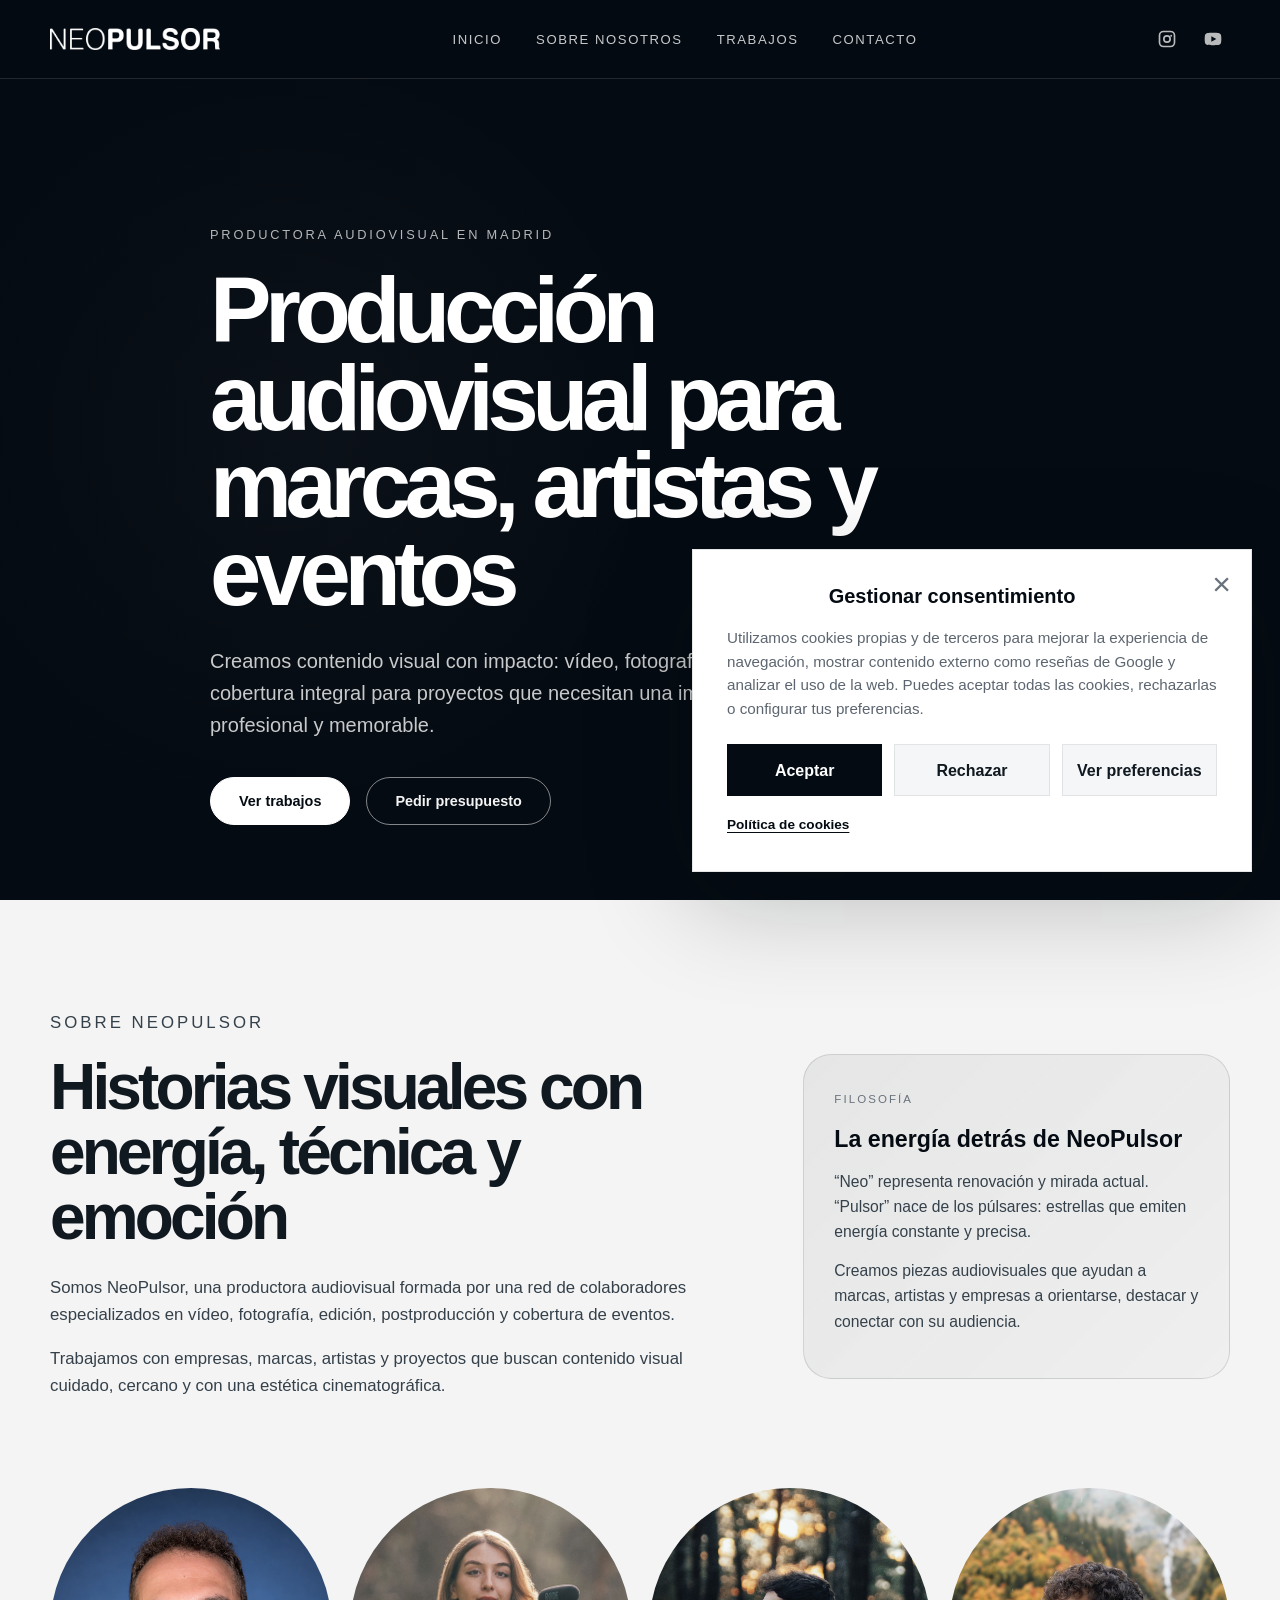
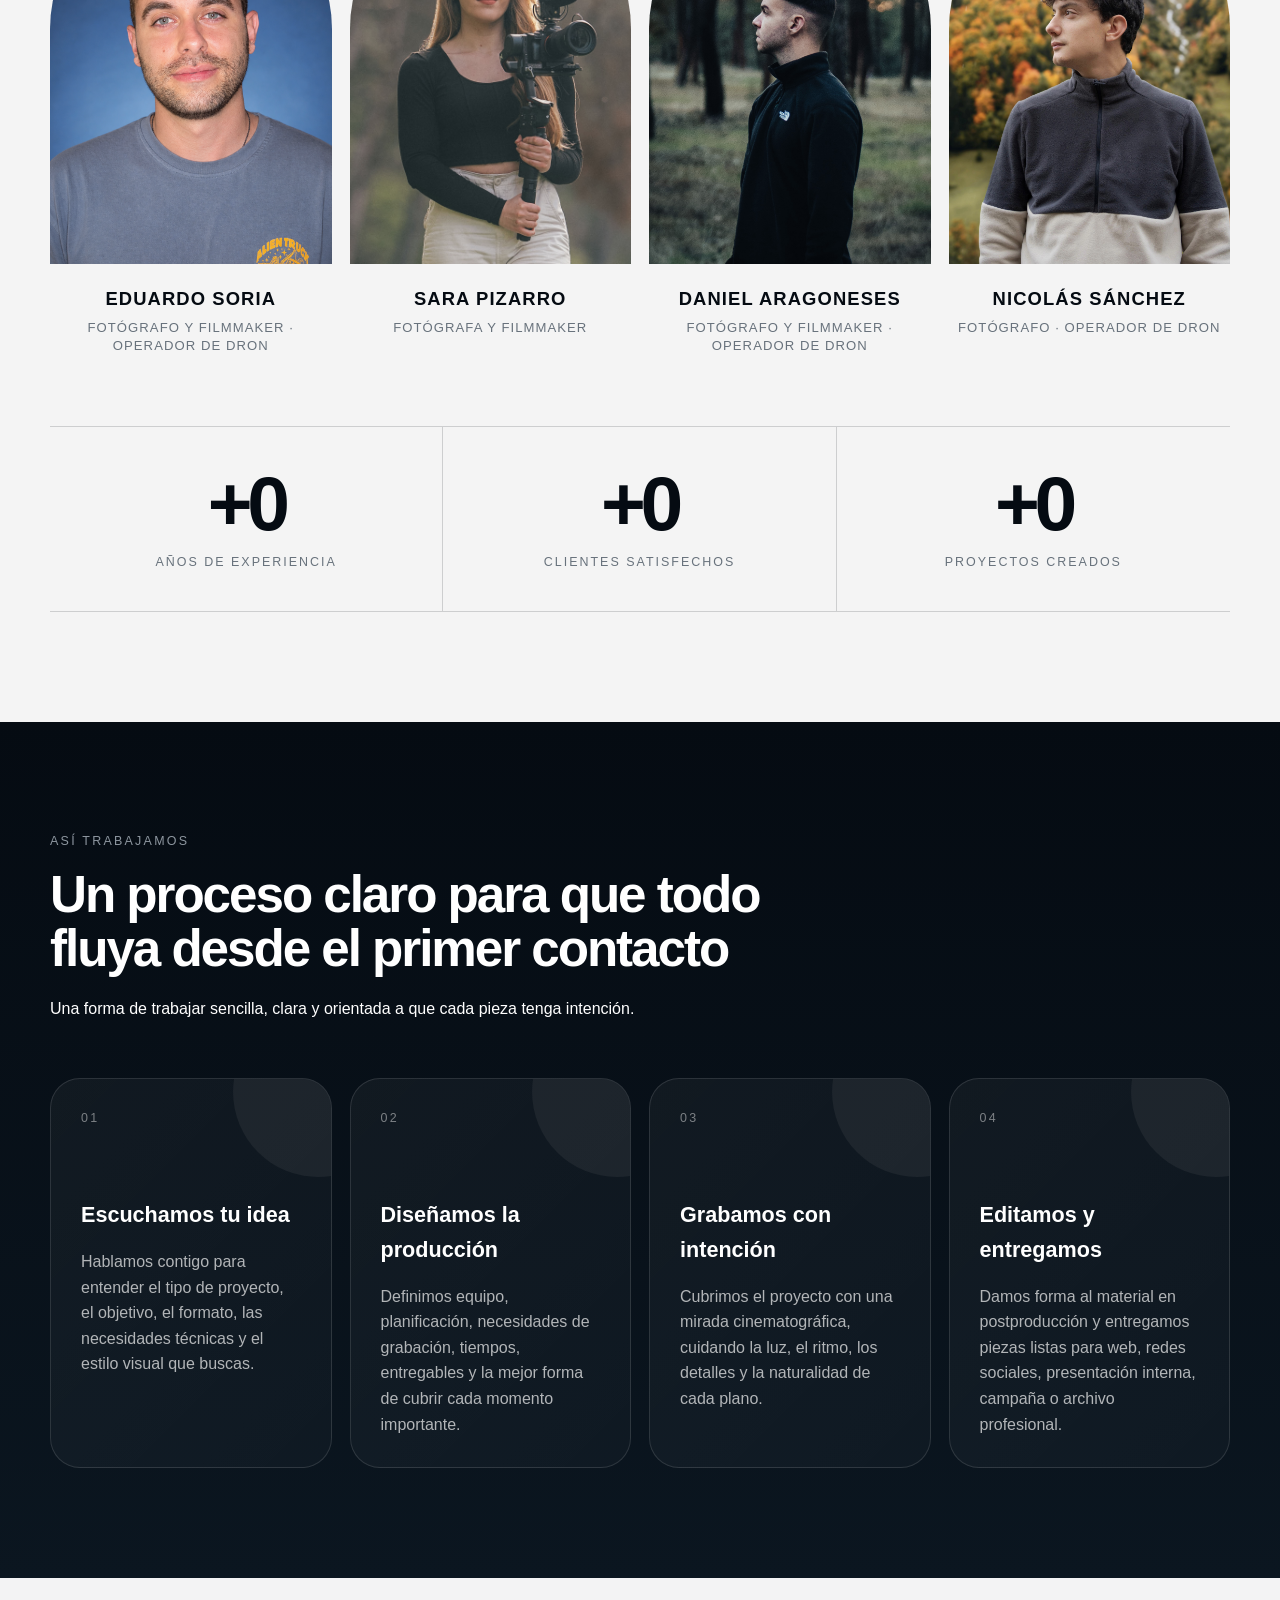
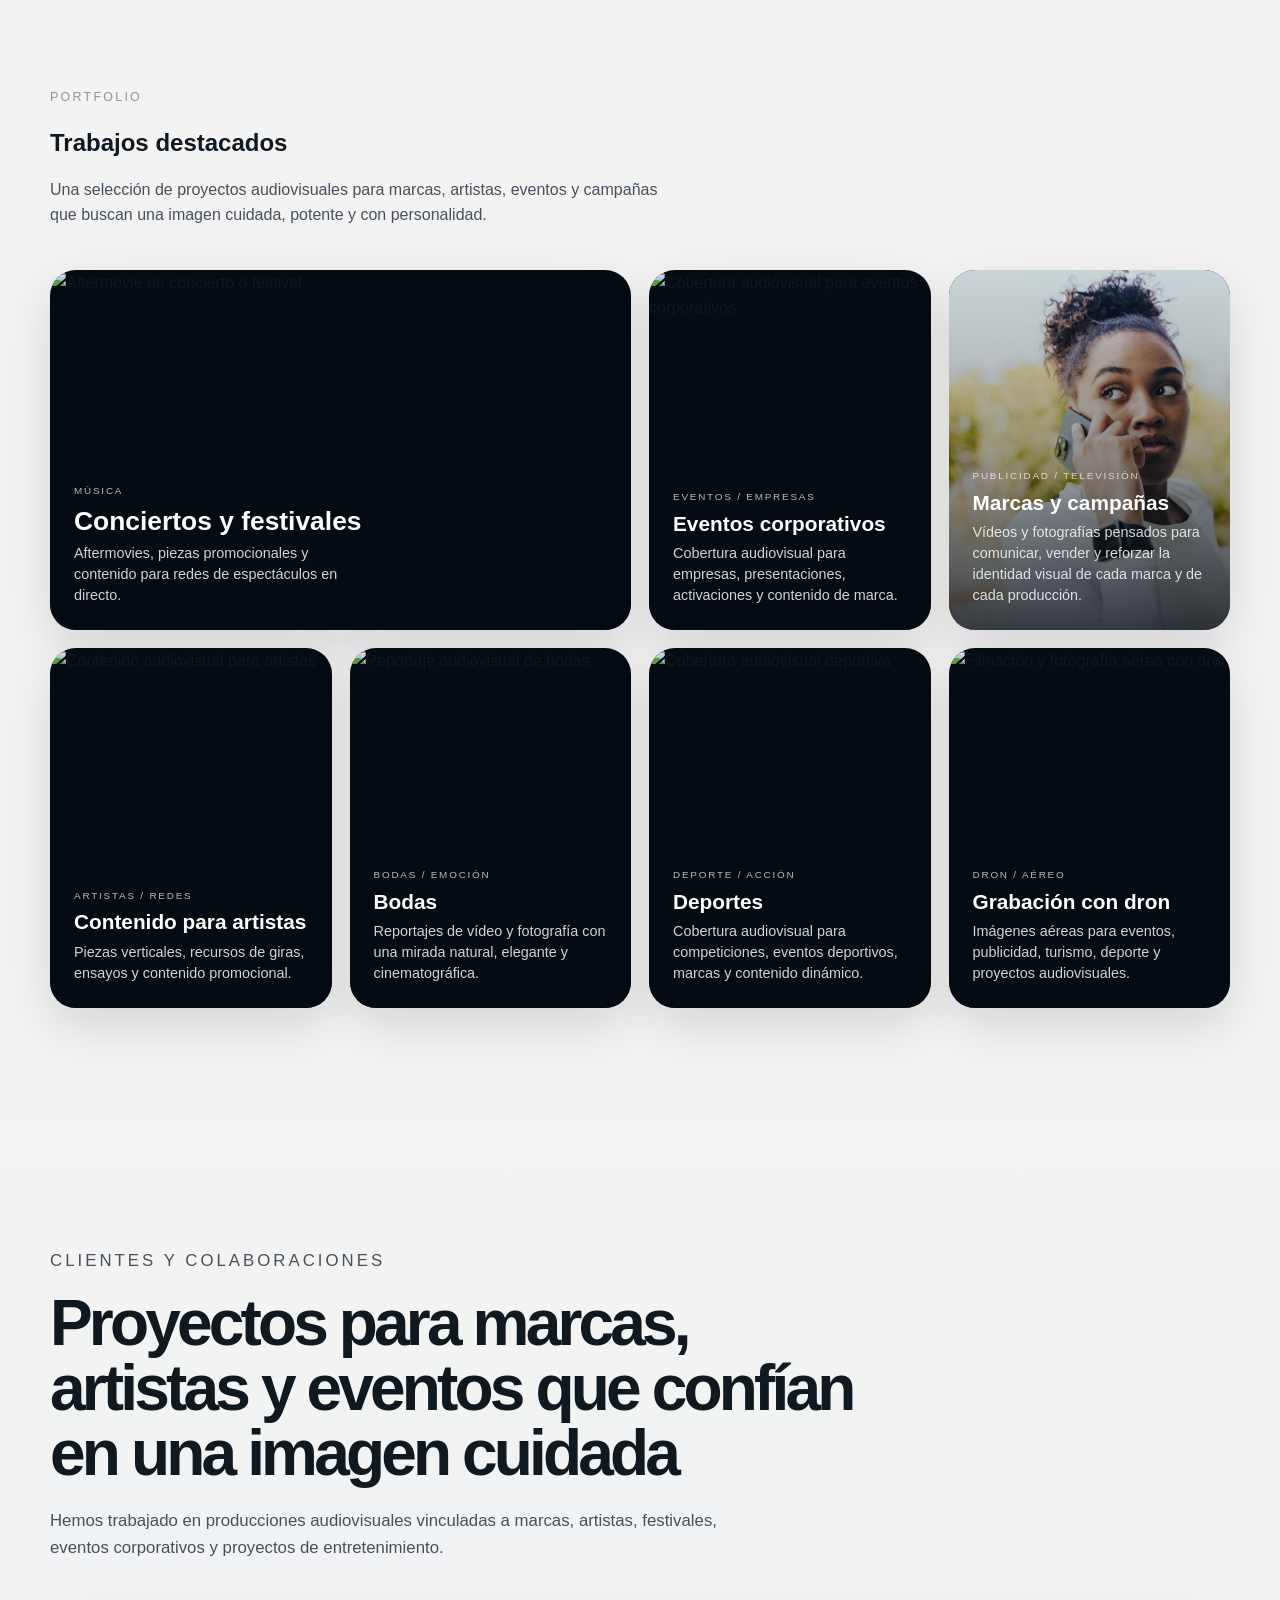
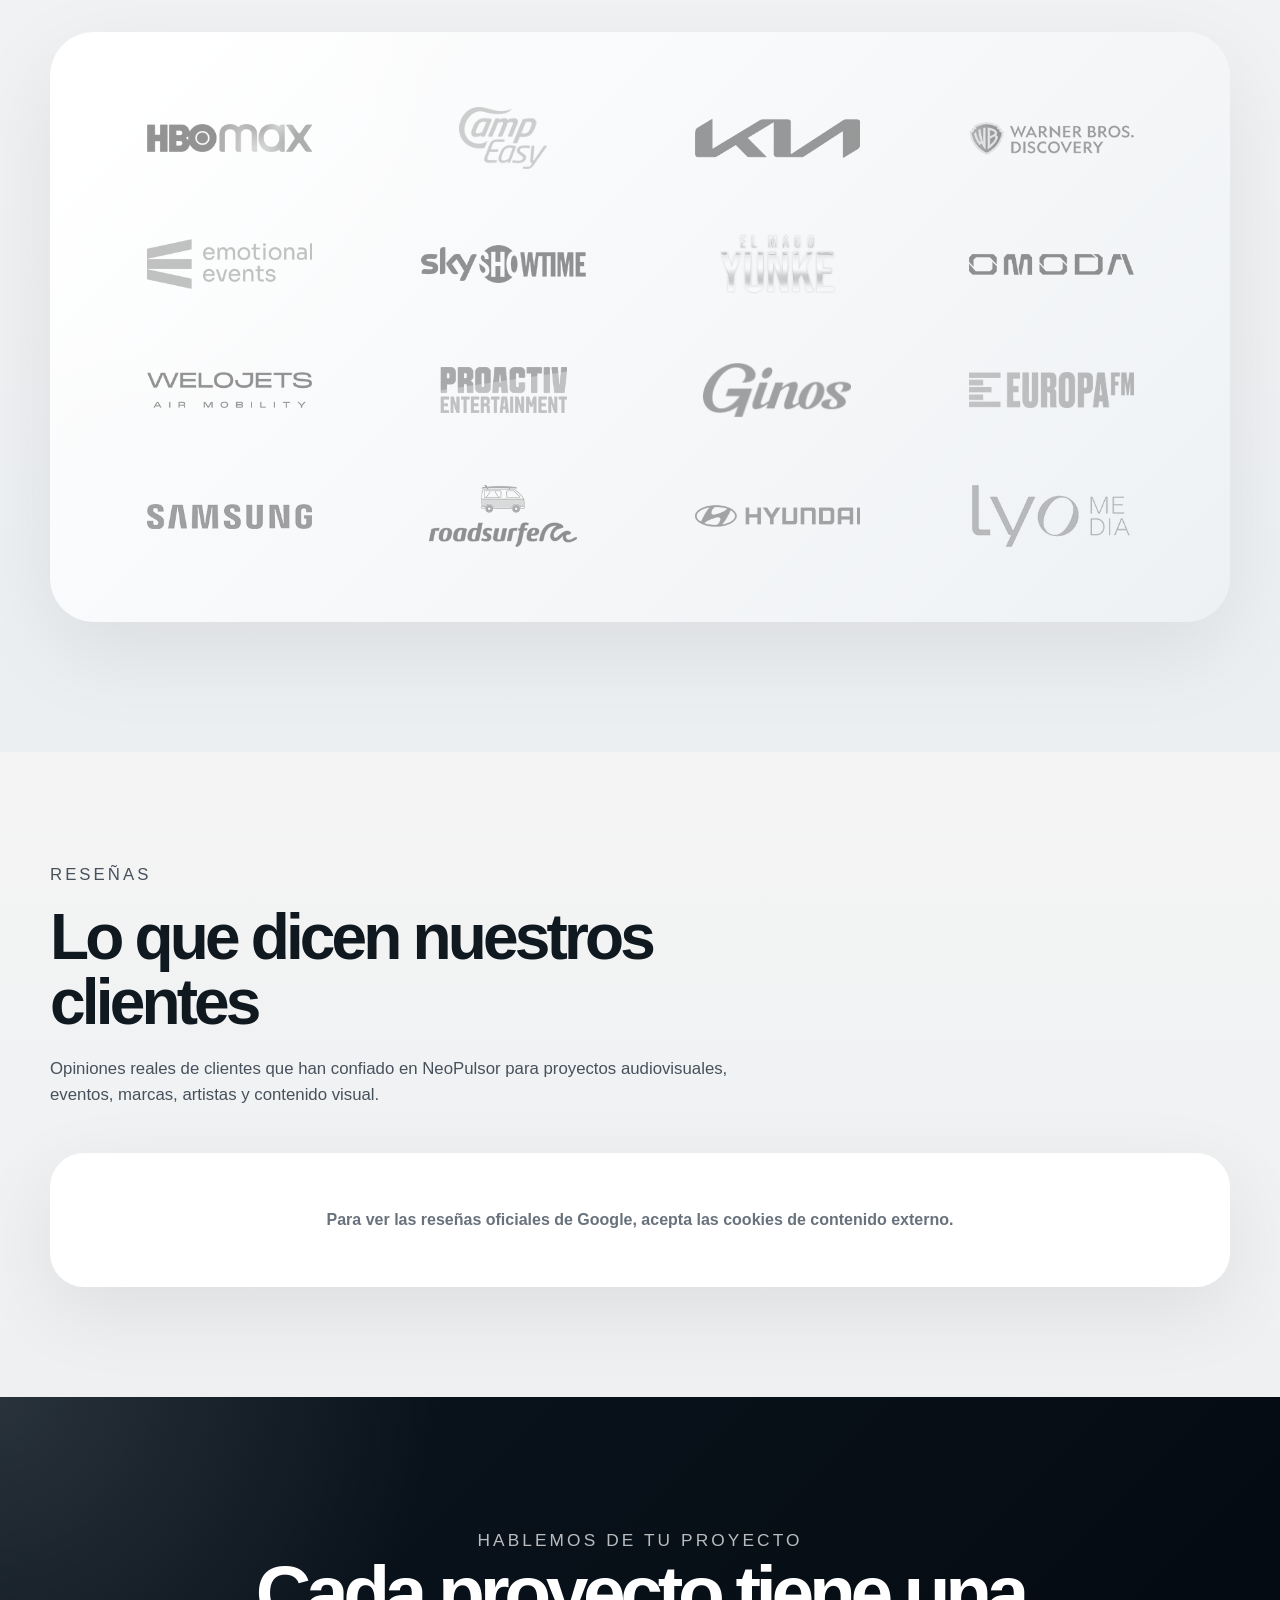
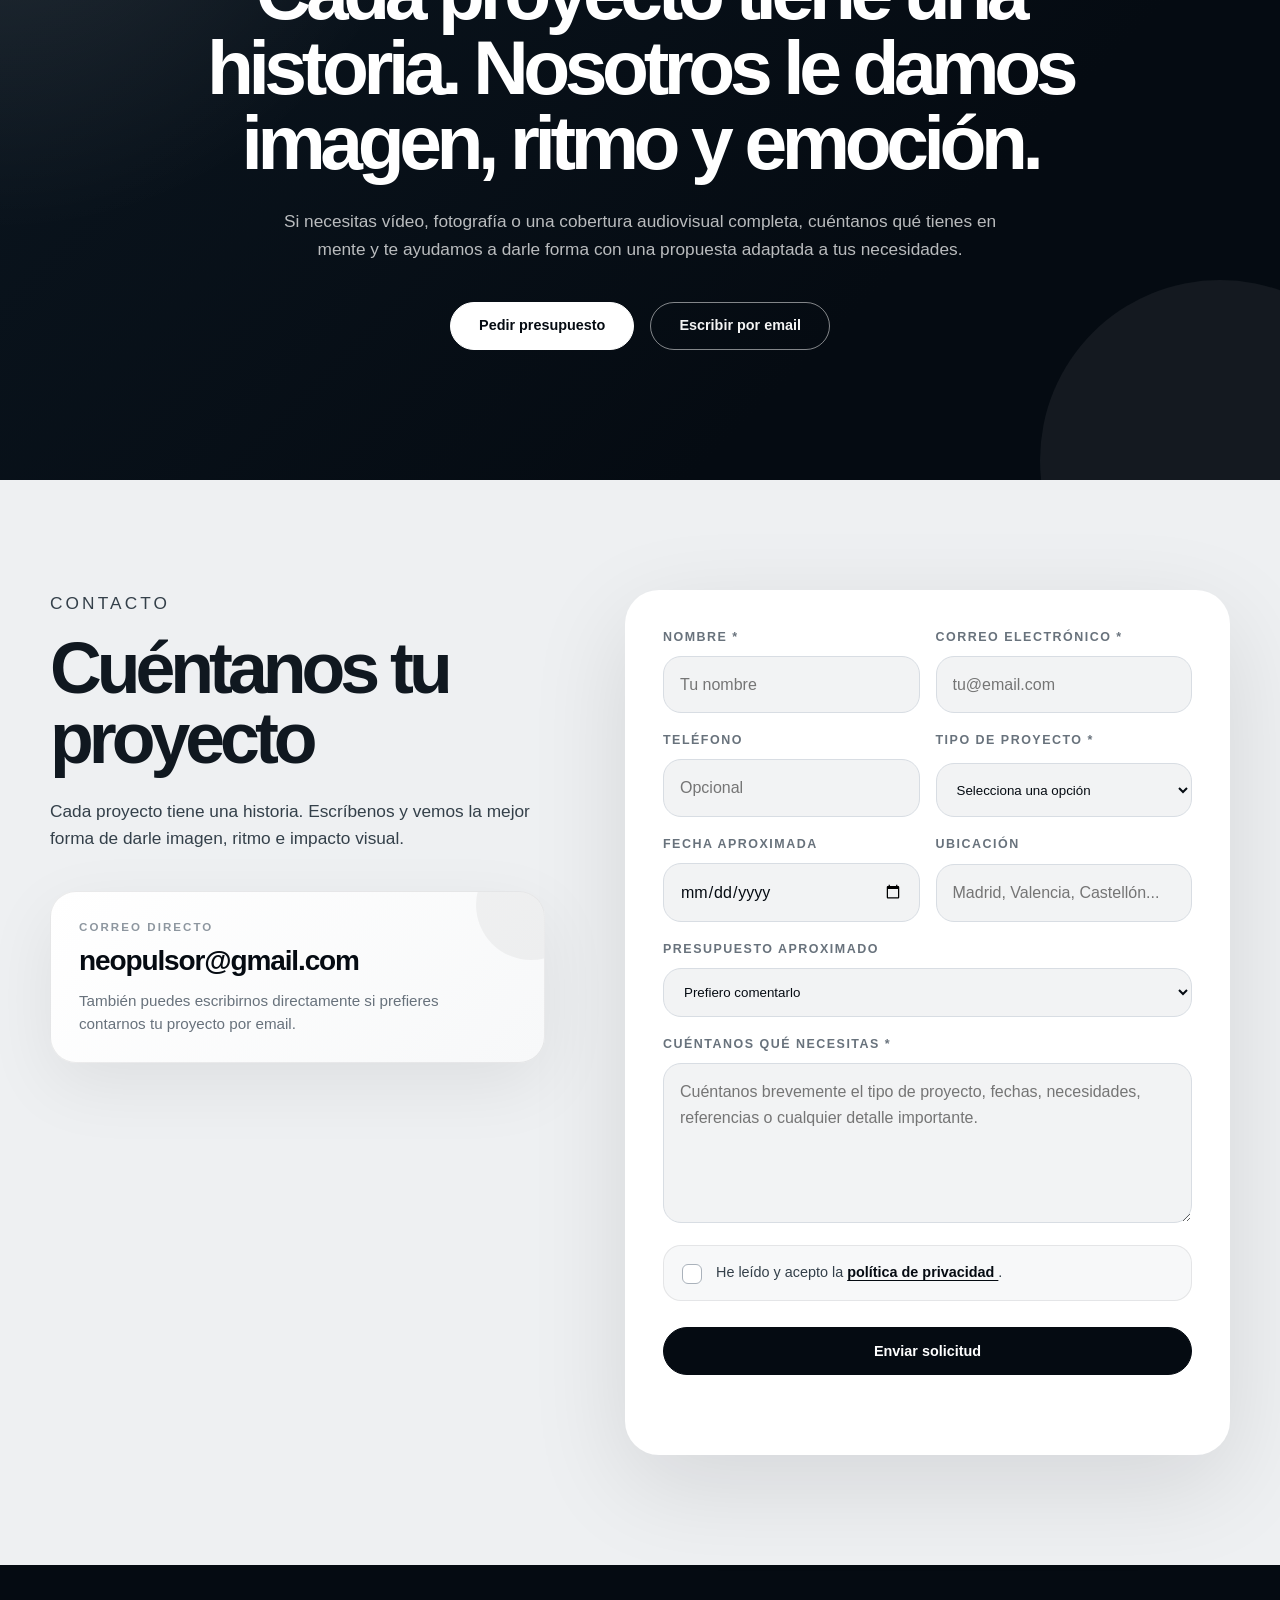
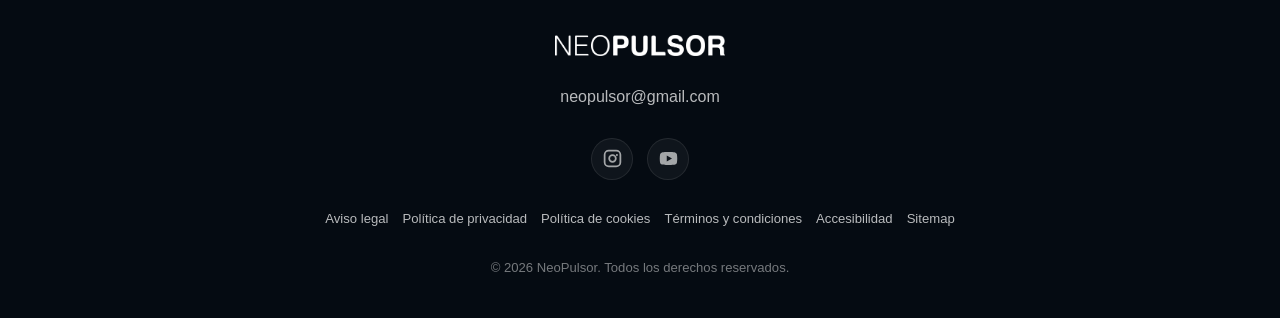
==== commit 4385c824: "Actualizar formulario, cookies y reseñas" ====
--- a/index.html
+++ b/index.html
@@ -13,7 +13,7 @@
       content="NeoPulsor es una productora audiovisual especializada en vídeo, fotografía, eventos corporativos, conciertos, festivales, artistas, bodas, publicidad, deportes y dron."
     />
 
-    <link rel="stylesheet" href="css/estilos.css" />
+    <link rel="stylesheet" href="css/estilos.css?v=2" />
     <link
       rel="icon"
       type="image/png"
@@ -119,10 +119,9 @@
               <h2>Historias visuales con energía, técnica y emoción</h2>
 
               <p>
-                Somos NeoPulsor, una productora audiovisual liderada por Eduardo
-                Soria y formada por una red de colaboradores especializados en
-                vídeo, fotografía, edición, postproducción y cobertura de
-                eventos.
+                Somos NeoPulsor, una productora audiovisual formada por una red
+                de colaboradores especializados en vídeo, fotografía, edición,
+                postproducción y cobertura de eventos.
               </p>
 
               <p>
@@ -157,7 +156,7 @@
               />
               <div>
                 <h3>Eduardo Soria</h3>
-                <p>Fundador · Fotógrafo y filmmaker · Operador de dron</p>
+                <p>Fotógrafo y filmmaker · Operador de dron</p>
               </div>
             </article>
 
@@ -198,21 +197,21 @@
           <div class="sobre__datos" id="contador_datos">
             <article>
               <strong>
-                +<span class="contador" data-numero="6">0</span>
+                +<span class="contador" data-numero="7">0</span>
               </strong>
               <p>Años de experiencia</p>
             </article>
 
             <article>
               <strong>
-                +<span class="contador" data-numero="145">0</span>
+                +<span class="contador" data-numero="185">0</span>
               </strong>
               <p>Clientes satisfechos</p>
             </article>
 
             <article>
               <strong>
-                +<span class="contador" data-numero="425">0</span>
+                +<span class="contador" data-numero="495">0</span>
               </strong>
               <p>Proyectos creados</p>
             </article>
@@ -249,8 +248,9 @@
               <span>02</span>
               <h3>Diseñamos la producción</h3>
               <p>
-                Definimos equipo, planificación, necesidades de rodaje, tiempos,
-                entregables y la mejor forma de cubrir cada momento importante.
+                Definimos equipo, planificación, necesidades de grabación,
+                tiempos, entregables y la mejor forma de cubrir cada momento
+                importante.
               </p>
             </article>
 
@@ -300,7 +300,7 @@
               />
               <div class="portfolio__overlay"></div>
               <div class="portfolio__contenido">
-                <span class="portfolio__categoria">Música / Directo</span>
+                <span class="portfolio__categoria">Música</span>
                 <h3>Conciertos y festivales</h3>
                 <p>
                   Aftermovies, piezas promocionales y contenido para redes de
@@ -316,7 +316,7 @@
               />
               <div class="portfolio__overlay"></div>
               <div class="portfolio__contenido">
-                <span class="portfolio__categoria">Eventos / Marca</span>
+                <span class="portfolio__categoria">Eventos / Empresas</span>
                 <h3>Eventos corporativos</h3>
                 <p>
                   Cobertura audiovisual para empresas, presentaciones,
@@ -333,12 +333,13 @@
               <div class="portfolio__overlay"></div>
               <div class="portfolio__contenido">
                 <span class="portfolio__categoria"
-                  >Publicidad / Branded content</span
+                  >Publicidad / Televisión</span
                 >
                 <h3>Marcas y campañas</h3>
                 <p>
-                  Vídeos pensados para comunicar, vender y reforzar la identidad
-                  visual de cada marca.
+                  Vídeos y fotografías pensados para comunicar, vender y
+                  reforzar la identidad visual de cada marca y de cada
+                  producción.
                 </p>
               </div>
             </a>
@@ -353,8 +354,8 @@
                 <span class="portfolio__categoria">Artistas / Redes</span>
                 <h3>Contenido para artistas</h3>
                 <p>
-                  Piezas verticales, recursos de gira, ensayos, videoclips y
-                  contenido promocional.
+                  Piezas verticales, recursos de giras, ensayos y contenido
+                  promocional.
                 </p>
               </div>
             </a>
@@ -399,7 +400,7 @@
               <div class="portfolio__overlay"></div>
               <div class="portfolio__contenido">
                 <span class="portfolio__categoria">Dron / Aéreo</span>
-                <h3>Filmación con dron</h3>
+                <h3>Grabación con dron</h3>
                 <p>
                   Imágenes aéreas para eventos, publicidad, turismo, deporte y
                   proyectos audiovisuales.
@@ -960,6 +961,6 @@
       </a>
     </div>
 
-    <script src="js/script.js" defer></script>
+    <script src="js/script.js?v=2" defer></script>
   </body>
 </html>
--- a/css/estilos.css
+++ b/css/estilos.css
@@ -2048,4 +2048,4 @@
   color: #68727c;
   font-weight: 700;
   padding: 20px;
-}+}
